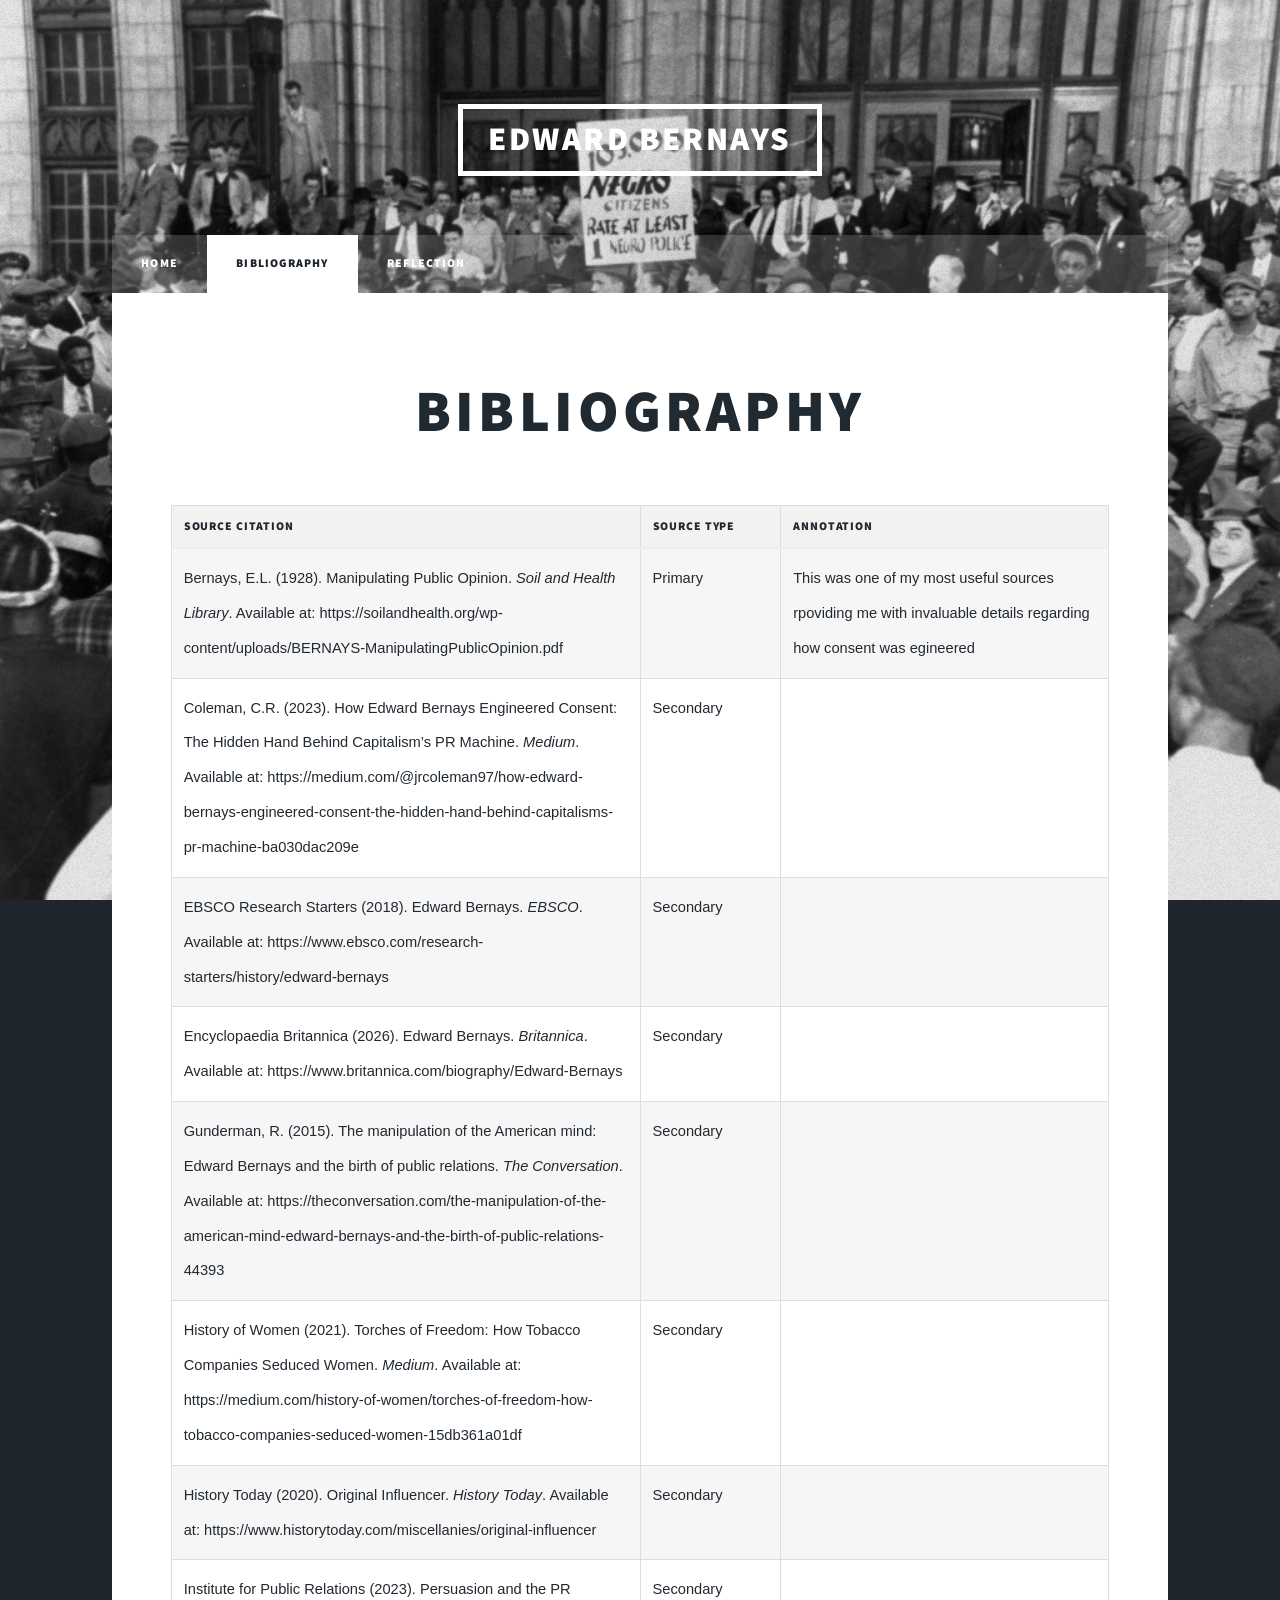
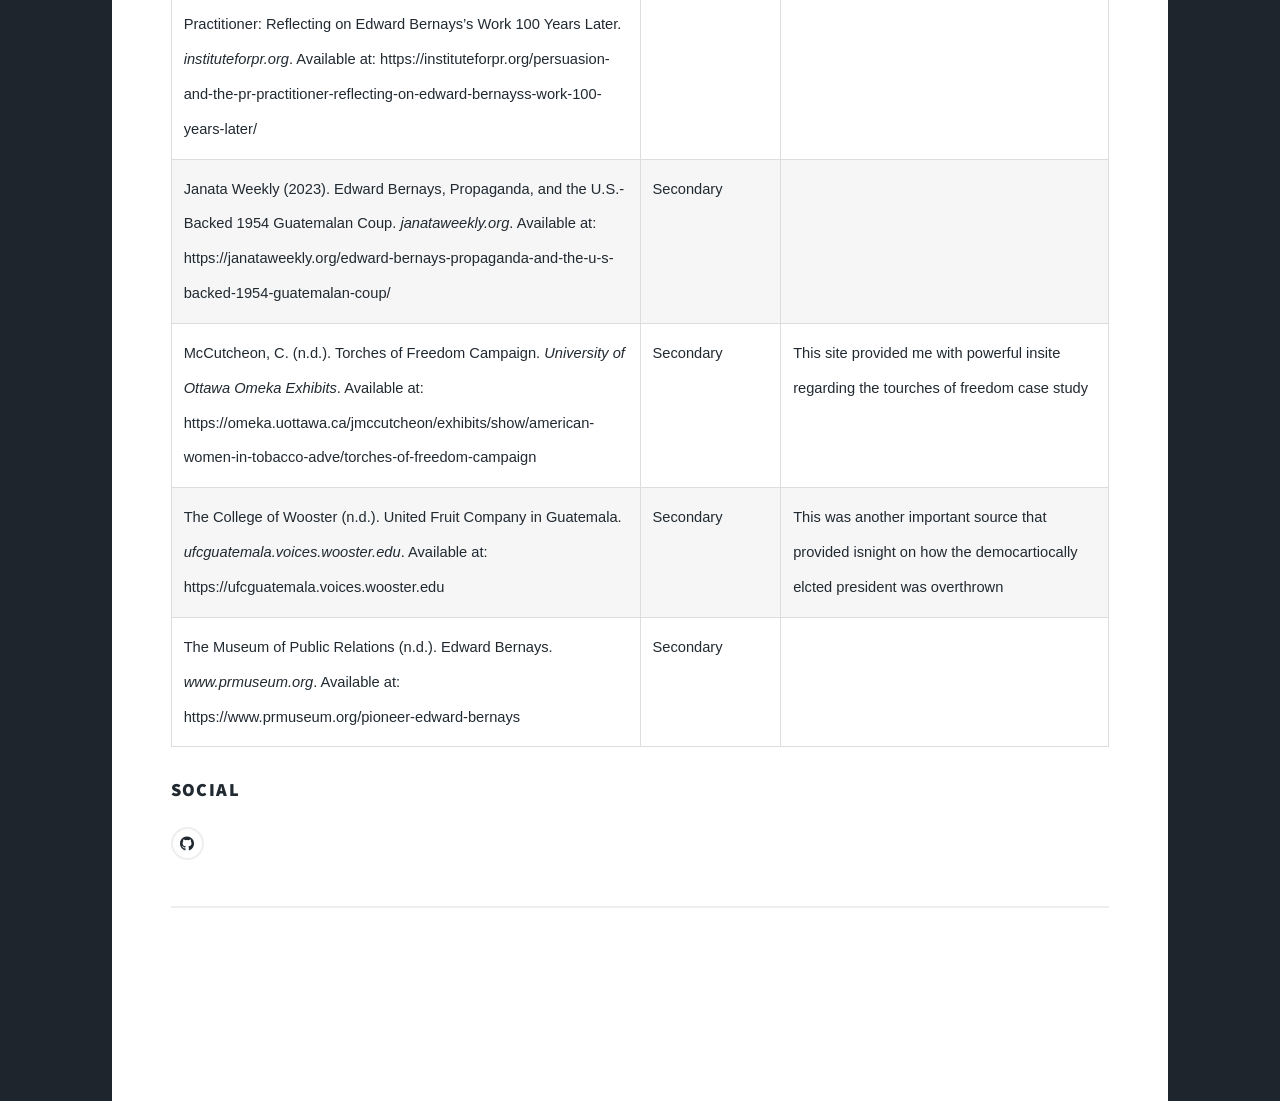
==== Bibliography.html @ f2a34725 "Updated to not show elements refence" ====
<!DOCTYPE HTML>
<!--
	Massively by HTML5 UP
	html5up.net | @ajlkn
	Free for personal and commercial use under the CCA 3.0 license (html5up.net/license)
-->
<html>
	<head>
		<title>NHC</title>
		<meta charset="utf-8" />
		<meta name="viewport" content="width=device-width, initial-scale=1, user-scalable=no" />
		<link rel="stylesheet" href="assets/css/main.css" />
		<noscript><link rel="stylesheet" href="assets/css/noscript.css" /></noscript>
	</head>
	<body class="is-preload">

		<!-- Wrapper -->
			<div id="wrapper">

				<!-- Header -->
					<header id="header">
						<a href="index.html" class="logo">Edward Bernays</a>
					</header>

				<!-- Nav -->
					<nav id="nav">
						<ul class="links">
							<li><a href="index.html">Home</a></li>
							<li class="active"><a href="Bibliography.html">Bibliography</a></li>
							<li><a href="generic.html">reflection</a></li>
						</ul>
						<ul class="icons">
						</ul>
					</nav>

				<!-- Main -->
					<div id="main">

						<!-- Post -->
							<section class="post">
								<header class="major">
									<h1>Bibliography</h1>
								</header>
								<!-- Table -->
									<div class="table-wrapper">
										<table style="width: 100%; border-collapse: collapse; font-family: sans-serif; text-align: left;">
  <thead>
    <tr style="background-color: #f2f2f2;">
      <th style="border: 1px solid #dddddd; padding: 12px; width: 50%;">Source Citation</th>
      <th style="border: 1px solid #dddddd; padding: 12px; width: 15%;">Source Type</th>
      <th style="border: 1px solid #dddddd; padding: 12px; width: 35%;">Annotation</th>
    </tr>
  </thead>
  <tbody>
    <!-- Primary Sources -->
    <tr>
      <td style="border: 1px solid #dddddd; padding: 12px;">Bernays, E.L. (1928). Manipulating Public Opinion. <em>Soil and Health Library</em>. Available at: https://soilandhealth.org/wp-content/uploads/BERNAYS-ManipulatingPublicOpinion.pdf</td>
      <td style="border: 1px solid #dddddd; padding: 12px;">Primary</td>
      <td style="border: 1px solid #dddddd; padding: 12px;">This was one of my most useful sources rpoviding me with invaluable details regarding how consent was egineered</td>
    </tr>
    <!-- Secondary Sources -->
    <tr>
      <td style="border: 1px solid #dddddd; padding: 12px;">Coleman, C.R. (2023). How Edward Bernays Engineered Consent: The Hidden Hand Behind Capitalism’s PR Machine. <em>Medium</em>. Available at: https://medium.com/@jrcoleman97/how-edward-bernays-engineered-consent-the-hidden-hand-behind-capitalisms-pr-machine-ba030dac209e</td>
      <td style="border: 1px solid #dddddd; padding: 12px;">Secondary</td>
      <td style="border: 1px solid #dddddd; padding: 12px;"></td>
    </tr>
    <tr>
      <td style="border: 1px solid #dddddd; padding: 12px;">EBSCO Research Starters (2018). Edward Bernays. <em>EBSCO</em>. Available at: https://www.ebsco.com/research-starters/history/edward-bernays</td>
      <td style="border: 1px solid #dddddd; padding: 12px;">Secondary</td>
      <td style="border: 1px solid #dddddd; padding: 12px;"></td>
    </tr>
    <tr>
      <td style="border: 1px solid #dddddd; padding: 12px;">Encyclopaedia Britannica (2026). Edward Bernays. <em>Britannica</em>. Available at: https://www.britannica.com/biography/Edward-Bernays</td>
      <td style="border: 1px solid #dddddd; padding: 12px;">Secondary</td>
      <td style="border: 1px solid #dddddd; padding: 12px;"></td>
    </tr>
    <tr>
      <td style="border: 1px solid #dddddd; padding: 12px;">Gunderman, R. (2015). The manipulation of the American mind: Edward Bernays and the birth of public relations. <em>The Conversation</em>. Available at: https://theconversation.com/the-manipulation-of-the-american-mind-edward-bernays-and-the-birth-of-public-relations-44393</td>
      <td style="border: 1px solid #dddddd; padding: 12px;">Secondary</td>
      <td style="border: 1px solid #dddddd; padding: 12px;"></td>
    </tr>
    <tr>
      <td style="border: 1px solid #dddddd; padding: 12px;">History of Women (2021). Torches of Freedom: How Tobacco Companies Seduced Women. <em>Medium</em>. Available at: https://medium.com/history-of-women/torches-of-freedom-how-tobacco-companies-seduced-women-15db361a01df</td>
      <td style="border: 1px solid #dddddd; padding: 12px;">Secondary</td>
      <td style="border: 1px solid #dddddd; padding: 12px;"></td>
    </tr>
    <tr>
      <td style="border: 1px solid #dddddd; padding: 12px;">History Today (2020). Original Influencer. <em>History Today</em>. Available at: https://www.historytoday.com/miscellanies/original-influencer</td>
      <td style="border: 1px solid #dddddd; padding: 12px;">Secondary</td>
      <td style="border: 1px solid #dddddd; padding: 12px;"></td>
    </tr>
    <tr>
      <td style="border: 1px solid #dddddd; padding: 12px;">Institute for Public Relations (2023). Persuasion and the PR Practitioner: Reflecting on Edward Bernays’s Work 100 Years Later. <em>instituteforpr.org</em>. Available at: https://instituteforpr.org/persuasion-and-the-pr-practitioner-reflecting-on-edward-bernayss-work-100-years-later/</td>
      <td style="border: 1px solid #dddddd; padding: 12px;">Secondary</td>
      <td style="border: 1px solid #dddddd; padding: 12px;"></td>
    </tr>
    <tr>
      <td style="border: 1px solid #dddddd; padding: 12px;">Janata Weekly (2023). Edward Bernays, Propaganda, and the U.S.-Backed 1954 Guatemalan Coup. <em>janataweekly.org</em>. Available at: https://janataweekly.org/edward-bernays-propaganda-and-the-u-s-backed-1954-guatemalan-coup/</td>
      <td style="border: 1px solid #dddddd; padding: 12px;">Secondary</td>
      <td style="border: 1px solid #dddddd; padding: 12px;"></td>
    </tr>
    <tr>
      <td style="border: 1px solid #dddddd; padding: 12px;">McCutcheon, C. (n.d.). Torches of Freedom Campaign. <em>University of Ottawa Omeka Exhibits</em>. Available at: https://omeka.uottawa.ca/jmccutcheon/exhibits/show/american-women-in-tobacco-adve/torches-of-freedom-campaign</td>
      <td style="border: 1px solid #dddddd; padding: 12px;">Secondary</td>
      <td style="border: 1px solid #dddddd; padding: 12px;">This site provided me with powerful insite regarding the tourches of freedom case study</td>
    </tr>
    <tr>
      <td style="border: 1px solid #dddddd; padding: 12px;">The College of Wooster (n.d.). United Fruit Company in Guatemala. <em>ufcguatemala.voices.wooster.edu</em>. Available at: https://ufcguatemala.voices.wooster.edu</td>
      <td style="border: 1px solid #dddddd; padding: 12px;">Secondary</td>
      <td style="border: 1px solid #dddddd; padding: 12px;">This was another important source that provided isnight on how the democartiocally elcted president was overthrown</td>
    </tr>
    <tr>
      <td style="border: 1px solid #dddddd; padding: 12px;">The Museum of Public Relations (n.d.). Edward Bernays. <em>www.prmuseum.org</em>. Available at: https://www.prmuseum.org/pioneer-edward-bernays</td>
      <td style="border: 1px solid #dddddd; padding: 12px;">Secondary</td>
      <td style="border: 1px solid #dddddd; padding: 12px;"></td>
    </tr>
  </tbody>
</table>
									</div>

								<h3>Social</h3>
								<ul class="icons alt">
									<li><a href="#" class="icon brands alt fa-github"><span class="label">GitHub</span></a></li>
									<hr />
				<!-- Copyright -->
					<div id="copyright">
						<ul><li>&copy; Untitled</li><li>Design: <a href="https://html5up.net">HTML5 UP</a></li></ul>
					</div>

			</div>

		<!-- Scripts -->
			<script src="assets/js/jquery.min.js"></script>
			<script src="assets/js/jquery.scrollex.min.js"></script>
			<script src="assets/js/jquery.scrolly.min.js"></script>
			<script src="assets/js/browser.min.js"></script>
			<script src="assets/js/breakpoints.min.js"></script>
			<script src="assets/js/util.js"></script>
			<script src="assets/js/main.js"></script>

	</body>
</html>
---- assets/css/main.css ----
@import url(fontawesome-all.min.css);
@import url("https://fonts.googleapis.com/css?family=Merriweather:300,700,300italic,700italic|Source+Sans+Pro:900");

/*
	Massively by HTML5 UP
	html5up.net | @ajlkn
	Free for personal and commercial use under the CCA 3.0 license (html5up.net/license)
*/

html, body, div, span, applet, object,
iframe, h1, h2, h3, h4, h5, h6, p, blockquote,
pre, a, abbr, acronym, address, big, cite,
code, del, dfn, em, img, ins, kbd, q, s, samp,
small, strike, strong, sub, sup, tt, var, b,
u, i, center, dl, dt, dd, ol, ul, li, fieldset,
form, label, legend, table, caption, tbody,
tfoot, thead, tr, th, td, article, aside,
canvas, details, embed, figure, figcaption,
footer, header, hgroup, menu, nav, output, ruby,
section, summary, time, mark, audio, video {
	margin: 0;
	padding: 0;
	border: 0;
	font-size: 100%;
	font: inherit;
	vertical-align: baseline;}

article, aside, details, figcaption, figure,
footer, header, hgroup, menu, nav, section {
	display: block;}

body {
	line-height: 1;
}

ol, ul {
	list-style: none;
}

blockquote, q {
	quotes: none;
}

	blockquote:before, blockquote:after, q:before, q:after {
		content: '';
		content: none;
	}

table {
	border-collapse: collapse;
	border-spacing: 0;
}

body {
	-webkit-text-size-adjust: none;
}

mark {
	background-color: transparent;
	color: inherit;
}

input::-moz-focus-inner {
	border: 0;
	padding: 0;
}

input, select, textarea {
	-moz-appearance: none;
	-webkit-appearance: none;
	-ms-appearance: none;
	appearance: none;
}

/* Basic */

	@-ms-viewport {
		width: device-width;
	}

	body {
		-ms-overflow-style: scrollbar;
	}

	@media screen and (max-width: 480px) {

		html, body {
			min-width: 320px;
		}

	}

	html {
		box-sizing: border-box;
	}

	*, *:before, *:after {
		box-sizing: inherit;
	}

	body {
		background-color: #1e252d;
	}

		body.is-preload *, body.is-preload *:before, body.is-preload *:after {
			-moz-animation: none !important;
			-webkit-animation: none !important;
			-ms-animation: none !important;
			animation: none !important;
			-moz-transition: none !important;
			-webkit-transition: none !important;
			-ms-transition: none !important;
			transition: none !important;
		}

/* Type */

	html {
		font-size: 16pt;
	}

		@media screen and (max-width: 1680px) {

			html {
				font-size: 12pt;
			}

		}

		@media screen and (max-width: 1280px) {

			html {
				font-size: 11pt;
			}

		}

		@media screen and (max-width: 360px) {

			html {
				font-size: 10pt;
			}

		}

	body {
		color: #212931;
	}

	body, input, select, textarea {
		font-family: "Merriweather", Georgia, serif;
		font-weight: 300;
		font-size: 1rem;
		line-height: 2.375;
	}

	a {
		-moz-transition: color 0.2s ease-in-out, background-color 0.2s ease-in-out, border-color 0.2s ease-in-out, box-shadow 0.2s ease-in-out;
		-webkit-transition: color 0.2s ease-in-out, background-color 0.2s ease-in-out, border-color 0.2s ease-in-out, box-shadow 0.2s ease-in-out;
		-ms-transition: color 0.2s ease-in-out, background-color 0.2s ease-in-out, border-color 0.2s ease-in-out, box-shadow 0.2s ease-in-out;
		transition: color 0.2s ease-in-out, background-color 0.2s ease-in-out, border-color 0.2s ease-in-out, box-shadow 0.2s ease-in-out;
		border-bottom: dotted 1px;
		text-decoration: none;
	}

		a:hover {
			border-bottom-color: transparent;
		}

	strong, b {
		font-weight: 600;
	}

	em, i {
		font-style: italic;
	}

	p {
		text-align: justify;
		margin: 0 0 2rem 0;
	}

	h1, h2, h3, h4, h5, h6 {
		font-family: "Source Sans Pro", Helvetica, sans-serif;
		font-weight: 900;
		line-height: 1.5;
		letter-spacing: 0.075em;
		text-transform: uppercase;
		margin: 0 0 1rem 0;
	}

		h1 a, h2 a, h3 a, h4 a, h5 a, h6 a {
			border-bottom: 0;
			color: inherit;
			text-decoration: none;
		}

	h1 {
		font-size: 4rem;
		line-height: 1.1;
		margin: 0 0 2rem 0;
	}

	h2 {
		font-size: 1.75rem;
		line-height: 1.3;
		margin: 0 0 1.5rem 0;
	}

	h3 {
		font-size: 1.25rem;
		margin: 0 0 1.5rem 0;
	}

	h4 {
		font-size: 1rem;
	}

	h5 {
		font-size: 0.9rem;
	}

	h6 {
		font-size: 0.8rem;
	}

	sub {
		font-size: 0.8rem;
		position: relative;
		top: 0.5rem;
	}

	sup {
		font-size: 0.8rem;
		position: relative;
		top: -0.5rem;
	}

	blockquote {
		border-left: solid 4px;
		font-style: italic;
		margin: 0 0 2rem 0;
		padding: 0.5rem 0 0.5rem 2rem;
	}

	code {
		border: solid 2px;
		font-family: "Courier New", monospace;
		font-size: 0.9rem;
		margin: 0 0.25rem;
		padding: 0.25rem 0.65rem;
	}

	pre {
		-webkit-overflow-scrolling: touch;
		font-family: "Courier New", monospace;
		font-size: 0.9rem;
		margin: 0 0 2rem 0;
	}

		pre code {
			display: block;
			line-height: 1.75;
			padding: 1rem 1.5rem;
			overflow-x: auto;
		}

	hr {
		border: 0;
		border-bottom: solid 2px;
		margin: 3rem 0;
	}

		hr.major {
			margin: 5rem 0;
		}

	.align-left {
		text-align: left;
	}

	.align-center {
		text-align: center;
	}

	.align-right {
		text-align: right;
	}

	input, select, textarea {
		color: #212931;
	}

	a {
		color: #212931;
		border-bottom-color: rgba(33, 41, 49, 0.5);
	}

		a:hover {
			border-bottom-color: transparent;
			color: #18bfef !important;
		}

	strong, b {
		color: #212931;
	}

	h1, h2, h3, h4, h5, h6 {
		color: #212931;
	}

	blockquote {
		border-left-color: #eeeeee;
	}

	code {
		background: rgba(220, 220, 220, 0.25);
		border-color: #eeeeee;
	}

	hr {
		border-bottom-color: #eeeeee;
	}

/* Row */

	.row {
		display: flex;
		flex-wrap: wrap;
		box-sizing: border-box;
		align-items: stretch;
	}

		.row > * {
			box-sizing: border-box;
		}

		.row.gtr-uniform > * > :last-child {
			margin-bottom: 0;
		}

		.row.aln-left {
			justify-content: flex-start;
		}

		.row.aln-center {
			justify-content: center;
		}

		.row.aln-right {
			justify-content: flex-end;
		}

		.row.aln-top {
			align-items: flex-start;
		}

		.row.aln-middle {
			align-items: center;
		}

		.row.aln-bottom {
			align-items: flex-end;
		}

		.row > .imp {
			order: -1;
		}

		.row > .col-1 {
			width: 8.33333%;
		}

		.row > .off-1 {
			margin-left: 8.33333%;
		}

		.row > .col-2 {
			width: 16.66667%;
		}

		.row > .off-2 {
			margin-left: 16.66667%;
		}

		.row > .col-3 {
			width: 25%;
		}

		.row > .off-3 {
			margin-left: 25%;
		}

		.row > .col-4 {
			width: 33.33333%;
		}

		.row > .off-4 {
			margin-left: 33.33333%;
		}

		.row > .col-5 {
			width: 41.66667%;
		}

		.row > .off-5 {
			margin-left: 41.66667%;
		}

		.row > .col-6 {
			width: 50%;
		}

		.row > .off-6 {
			margin-left: 50%;
		}

		.row > .col-7 {
			width: 58.33333%;
		}

		.row > .off-7 {
			margin-left: 58.33333%;
		}

		.row > .col-8 {
			width: 66.66667%;
		}

		.row > .off-8 {
			margin-left: 66.66667%;
		}

		.row > .col-9 {
			width: 75%;
		}

		.row > .off-9 {
			margin-left: 75%;
		}

		.row > .col-10 {
			width: 83.33333%;
		}

		.row > .off-10 {
			margin-left: 83.33333%;
		}

		.row > .col-11 {
			width: 91.66667%;
		}

		.row > .off-11 {
			margin-left: 91.66667%;
		}

		.row > .col-12 {
			width: 100%;
		}

		.row > .off-12 {
			margin-left: 100%;
		}

		.row.gtr-0 {
			margin-top: 0;
			margin-left: 0rem;
		}

			.row.gtr-0 > * {
				padding: 0 0 0 0rem;
			}

			.row.gtr-0.gtr-uniform {
				margin-top: 0rem;
			}

				.row.gtr-0.gtr-uniform > * {
					padding-top: 0rem;
				}

		.row.gtr-25 {
			margin-top: 0;
			margin-left: -0.375rem;
		}

			.row.gtr-25 > * {
				padding: 0 0 0 0.375rem;
			}

			.row.gtr-25.gtr-uniform {
				margin-top: -0.375rem;
			}

				.row.gtr-25.gtr-uniform > * {
					padding-top: 0.375rem;
				}

		.row.gtr-50 {
			margin-top: 0;
			margin-left: -0.75rem;
		}

			.row.gtr-50 > * {
				padding: 0 0 0 0.75rem;
			}

			.row.gtr-50.gtr-uniform {
				margin-top: -0.75rem;
			}

				.row.gtr-50.gtr-uniform > * {
					padding-top: 0.75rem;
				}

		.row {
			margin-top: 0;
			margin-left: -1.5rem;
		}

			.row > * {
				padding: 0 0 0 1.5rem;
			}

			.row.gtr-uniform {
				margin-top: -1.5rem;
			}

				.row.gtr-uniform > * {
					padding-top: 1.5rem;
				}

		.row.gtr-150 {
			margin-top: 0;
			margin-left: -2.25rem;
		}

			.row.gtr-150 > * {
				padding: 0 0 0 2.25rem;
			}

			.row.gtr-150.gtr-uniform {
				margin-top: -2.25rem;
			}

				.row.gtr-150.gtr-uniform > * {
					padding-top: 2.25rem;
				}

		.row.gtr-200 {
			margin-top: 0;
			margin-left: -3rem;
		}

			.row.gtr-200 > * {
				padding: 0 0 0 3rem;
			}

			.row.gtr-200.gtr-uniform {
				margin-top: -3rem;
			}

				.row.gtr-200.gtr-uniform > * {
					padding-top: 3rem;
				}

		@media screen and (max-width: 1680px) {

			.row {
				display: flex;
				flex-wrap: wrap;
				box-sizing: border-box;
				align-items: stretch;
			}

				.row > * {
					box-sizing: border-box;
				}

				.row.gtr-uniform > * > :last-child {
					margin-bottom: 0;
				}

				.row.aln-left {
					justify-content: flex-start;
				}

				.row.aln-center {
					justify-content: center;
				}

				.row.aln-right {
					justify-content: flex-end;
				}

				.row.aln-top {
					align-items: flex-start;
				}

				.row.aln-middle {
					align-items: center;
				}

				.row.aln-bottom {
					align-items: flex-end;
				}

				.row > .imp-xlarge {
					order: -1;
				}

				.row > .col-1-xlarge {
					width: 8.33333%;
				}

				.row > .off-1-xlarge {
					margin-left: 8.33333%;
				}

				.row > .col-2-xlarge {
					width: 16.66667%;
				}

				.row > .off-2-xlarge {
					margin-left: 16.66667%;
				}

				.row > .col-3-xlarge {
					width: 25%;
				}

				.row > .off-3-xlarge {
					margin-left: 25%;
				}

				.row > .col-4-xlarge {
					width: 33.33333%;
				}

				.row > .off-4-xlarge {
					margin-left: 33.33333%;
				}

				.row > .col-5-xlarge {
					width: 41.66667%;
				}

				.row > .off-5-xlarge {
					margin-left: 41.66667%;
				}

				.row > .col-6-xlarge {
					width: 50%;
				}

				.row > .off-6-xlarge {
					margin-left: 50%;
				}

				.row > .col-7-xlarge {
					width: 58.33333%;
				}

				.row > .off-7-xlarge {
					margin-left: 58.33333%;
				}

				.row > .col-8-xlarge {
					width: 66.66667%;
				}

				.row > .off-8-xlarge {
					margin-left: 66.66667%;
				}

				.row > .col-9-xlarge {
					width: 75%;
				}

				.row > .off-9-xlarge {
					margin-left: 75%;
				}

				.row > .col-10-xlarge {
					width: 83.33333%;
				}

				.row > .off-10-xlarge {
					margin-left: 83.33333%;
				}

				.row > .col-11-xlarge {
					width: 91.66667%;
				}

				.row > .off-11-xlarge {
					margin-left: 91.66667%;
				}

				.row > .col-12-xlarge {
					width: 100%;
				}

				.row > .off-12-xlarge {
					margin-left: 100%;
				}

				.row.gtr-0 {
					margin-top: 0;
					margin-left: 0rem;
				}

					.row.gtr-0 > * {
						padding: 0 0 0 0rem;
					}

					.row.gtr-0.gtr-uniform {
						margin-top: 0rem;
					}

						.row.gtr-0.gtr-uniform > * {
							padding-top: 0rem;
						}

				.row.gtr-25 {
					margin-top: 0;
					margin-left: -0.375rem;
				}

					.row.gtr-25 > * {
						padding: 0 0 0 0.375rem;
					}

					.row.gtr-25.gtr-uniform {
						margin-top: -0.375rem;
					}

						.row.gtr-25.gtr-uniform > * {
							padding-top: 0.375rem;
						}

				.row.gtr-50 {
					margin-top: 0;
					margin-left: -0.75rem;
				}

					.row.gtr-50 > * {
						padding: 0 0 0 0.75rem;
					}

					.row.gtr-50.gtr-uniform {
						margin-top: -0.75rem;
					}

						.row.gtr-50.gtr-uniform > * {
							padding-top: 0.75rem;
						}

				.row {
					margin-top: 0;
					margin-left: -1.5rem;
				}

					.row > * {
						padding: 0 0 0 1.5rem;
					}

					.row.gtr-uniform {
						margin-top: -1.5rem;
					}

						.row.gtr-uniform > * {
							padding-top: 1.5rem;
						}

				.row.gtr-150 {
					margin-top: 0;
					margin-left: -2.25rem;
				}

					.row.gtr-150 > * {
						padding: 0 0 0 2.25rem;
					}

					.row.gtr-150.gtr-uniform {
						margin-top: -2.25rem;
					}

						.row.gtr-150.gtr-uniform > * {
							padding-top: 2.25rem;
						}

				.row.gtr-200 {
					margin-top: 0;
					margin-left: -3rem;
				}

					.row.gtr-200 > * {
						padding: 0 0 0 3rem;
					}

					.row.gtr-200.gtr-uniform {
						margin-top: -3rem;
					}

						.row.gtr-200.gtr-uniform > * {
							padding-top: 3rem;
						}

		}

		@media screen and (max-width: 1280px) {

			.row {
				display: flex;
				flex-wrap: wrap;
				box-sizing: border-box;
				align-items: stretch;
			}

				.row > * {
					box-sizing: border-box;
				}

				.row.gtr-uniform > * > :last-child {
					margin-bottom: 0;
				}

				.row.aln-left {
					justify-content: flex-start;
				}

				.row.aln-center {
					justify-content: center;
				}

				.row.aln-right {
					justify-content: flex-end;
				}

				.row.aln-top {
					align-items: flex-start;
				}

				.row.aln-middle {
					align-items: center;
				}

				.row.aln-bottom {
					align-items: flex-end;
				}

				.row > .imp-large {
					order: -1;
				}

				.row > .col-1-large {
					width: 8.33333%;
				}

				.row > .off-1-large {
					margin-left: 8.33333%;
				}

				.row > .col-2-large {
					width: 16.66667%;
				}

				.row > .off-2-large {
					margin-left: 16.66667%;
				}

				.row > .col-3-large {
					width: 25%;
				}

				.row > .off-3-large {
					margin-left: 25%;
				}

				.row > .col-4-large {
					width: 33.33333%;
				}

				.row > .off-4-large {
					margin-left: 33.33333%;
				}

				.row > .col-5-large {
					width: 41.66667%;
				}

				.row > .off-5-large {
					margin-left: 41.66667%;
				}

				.row > .col-6-large {
					width: 50%;
				}

				.row > .off-6-large {
					margin-left: 50%;
				}

				.row > .col-7-large {
					width: 58.33333%;
				}

				.row > .off-7-large {
					margin-left: 58.33333%;
				}

				.row > .col-8-large {
					width: 66.66667%;
				}

				.row > .off-8-large {
					margin-left: 66.66667%;
				}

				.row > .col-9-large {
					width: 75%;
				}

				.row > .off-9-large {
					margin-left: 75%;
				}

				.row > .col-10-large {
					width: 83.33333%;
				}

				.row > .off-10-large {
					margin-left: 83.33333%;
				}

				.row > .col-11-large {
					width: 91.66667%;
				}

				.row > .off-11-large {
					margin-left: 91.66667%;
				}

				.row > .col-12-large {
					width: 100%;
				}

				.row > .off-12-large {
					margin-left: 100%;
				}

				.row.gtr-0 {
					margin-top: 0;
					margin-left: 0rem;
				}

					.row.gtr-0 > * {
						padding: 0 0 0 0rem;
					}

					.row.gtr-0.gtr-uniform {
						margin-top: 0rem;
					}

						.row.gtr-0.gtr-uniform > * {
							padding-top: 0rem;
						}

				.row.gtr-25 {
					margin-top: 0;
					margin-left: -0.375rem;
				}

					.row.gtr-25 > * {
						padding: 0 0 0 0.375rem;
					}

					.row.gtr-25.gtr-uniform {
						margin-top: -0.375rem;
					}

						.row.gtr-25.gtr-uniform > * {
							padding-top: 0.375rem;
						}

				.row.gtr-50 {
					margin-top: 0;
					margin-left: -0.75rem;
				}

					.row.gtr-50 > * {
						padding: 0 0 0 0.75rem;
					}

					.row.gtr-50.gtr-uniform {
						margin-top: -0.75rem;
					}

						.row.gtr-50.gtr-uniform > * {
							padding-top: 0.75rem;
						}

				.row {
					margin-top: 0;
					margin-left: -1.5rem;
				}

					.row > * {
						padding: 0 0 0 1.5rem;
					}

					.row.gtr-uniform {
						margin-top: -1.5rem;
					}

						.row.gtr-uniform > * {
							padding-top: 1.5rem;
						}

				.row.gtr-150 {
					margin-top: 0;
					margin-left: -2.25rem;
				}

					.row.gtr-150 > * {
						padding: 0 0 0 2.25rem;
					}

					.row.gtr-150.gtr-uniform {
						margin-top: -2.25rem;
					}

						.row.gtr-150.gtr-uniform > * {
							padding-top: 2.25rem;
						}

				.row.gtr-200 {
					margin-top: 0;
					margin-left: -3rem;
				}

					.row.gtr-200 > * {
						padding: 0 0 0 3rem;
					}

					.row.gtr-200.gtr-uniform {
						margin-top: -3rem;
					}

						.row.gtr-200.gtr-uniform > * {
							padding-top: 3rem;
						}

		}

		@media screen and (max-width: 980px) {

			.row {
				display: flex;
				flex-wrap: wrap;
				box-sizing: border-box;
				align-items: stretch;
			}

				.row > * {
					box-sizing: border-box;
				}

				.row.gtr-uniform > * > :last-child {
					margin-bottom: 0;
				}

				.row.aln-left {
					justify-content: flex-start;
				}

				.row.aln-center {
					justify-content: center;
				}

				.row.aln-right {
					justify-content: flex-end;
				}

				.row.aln-top {
					align-items: flex-start;
				}

				.row.aln-middle {
					align-items: center;
				}

				.row.aln-bottom {
					align-items: flex-end;
				}

				.row > .imp-medium {
					order: -1;
				}

				.row > .col-1-medium {
					width: 8.33333%;
				}

				.row > .off-1-medium {
					margin-left: 8.33333%;
				}

				.row > .col-2-medium {
					width: 16.66667%;
				}

				.row > .off-2-medium {
					margin-left: 16.66667%;
				}

				.row > .col-3-medium {
					width: 25%;
				}

				.row > .off-3-medium {
					margin-left: 25%;
				}

				.row > .col-4-medium {
					width: 33.33333%;
				}

				.row > .off-4-medium {
					margin-left: 33.33333%;
				}

				.row > .col-5-medium {
					width: 41.66667%;
				}

				.row > .off-5-medium {
					margin-left: 41.66667%;
				}

				.row > .col-6-medium {
					width: 50%;
				}

				.row > .off-6-medium {
					margin-left: 50%;
				}

				.row > .col-7-medium {
					width: 58.33333%;
				}

				.row > .off-7-medium {
					margin-left: 58.33333%;
				}

				.row > .col-8-medium {
					width: 66.66667%;
				}

				.row > .off-8-medium {
					margin-left: 66.66667%;
				}

				.row > .col-9-medium {
					width: 75%;
				}

				.row > .off-9-medium {
					margin-left: 75%;
				}

				.row > .col-10-medium {
					width: 83.33333%;
				}

				.row > .off-10-medium {
					margin-left: 83.33333%;
				}

				.row > .col-11-medium {
					width: 91.66667%;
				}

				.row > .off-11-medium {
					margin-left: 91.66667%;
				}

				.row > .col-12-medium {
					width: 100%;
				}

				.row > .off-12-medium {
					margin-left: 100%;
				}

				.row.gtr-0 {
					margin-top: 0;
					margin-left: 0rem;
				}

					.row.gtr-0 > * {
						padding: 0 0 0 0rem;
					}

					.row.gtr-0.gtr-uniform {
						margin-top: 0rem;
					}

						.row.gtr-0.gtr-uniform > * {
							padding-top: 0rem;
						}

				.row.gtr-25 {
					margin-top: 0;
					margin-left: -0.375rem;
				}

					.row.gtr-25 > * {
						padding: 0 0 0 0.375rem;
					}

					.row.gtr-25.gtr-uniform {
						margin-top: -0.375rem;
					}

						.row.gtr-25.gtr-uniform > * {
							padding-top: 0.375rem;
						}

				.row.gtr-50 {
					margin-top: 0;
					margin-left: -0.75rem;
				}

					.row.gtr-50 > * {
						padding: 0 0 0 0.75rem;
					}

					.row.gtr-50.gtr-uniform {
						margin-top: -0.75rem;
					}

						.row.gtr-50.gtr-uniform > * {
							padding-top: 0.75rem;
						}

				.row {
					margin-top: 0;
					margin-left: -1.5rem;
				}

					.row > * {
						padding: 0 0 0 1.5rem;
					}

					.row.gtr-uniform {
						margin-top: -1.5rem;
					}

						.row.gtr-uniform > * {
							padding-top: 1.5rem;
						}

				.row.gtr-150 {
					margin-top: 0;
					margin-left: -2.25rem;
				}

					.row.gtr-150 > * {
						padding: 0 0 0 2.25rem;
					}

					.row.gtr-150.gtr-uniform {
						margin-top: -2.25rem;
					}

						.row.gtr-150.gtr-uniform > * {
							padding-top: 2.25rem;
						}

				.row.gtr-200 {
					margin-top: 0;
					margin-left: -3rem;
				}

					.row.gtr-200 > * {
						padding: 0 0 0 3rem;
					}

					.row.gtr-200.gtr-uniform {
						margin-top: -3rem;
					}

						.row.gtr-200.gtr-uniform > * {
							padding-top: 3rem;
						}

		}

		@media screen and (max-width: 736px) {

			.row {
				display: flex;
				flex-wrap: wrap;
				box-sizing: border-box;
				align-items: stretch;
			}

				.row > * {
					box-sizing: border-box;
				}

				.row.gtr-uniform > * > :last-child {
					margin-bottom: 0;
				}

				.row.aln-left {
					justify-content: flex-start;
				}

				.row.aln-center {
					justify-content: center;
				}

				.row.aln-right {
					justify-content: flex-end;
				}

				.row.aln-top {
					align-items: flex-start;
				}

				.row.aln-middle {
					align-items: center;
				}

				.row.aln-bottom {
					align-items: flex-end;
				}

				.row > .imp-small {
					order: -1;
				}

				.row > .col-1-small {
					width: 8.33333%;
				}

				.row > .off-1-small {
					margin-left: 8.33333%;
				}

				.row > .col-2-small {
					width: 16.66667%;
				}

				.row > .off-2-small {
					margin-left: 16.66667%;
				}

				.row > .col-3-small {
					width: 25%;
				}

				.row > .off-3-small {
					margin-left: 25%;
				}

				.row > .col-4-small {
					width: 33.33333%;
				}

				.row > .off-4-small {
					margin-left: 33.33333%;
				}

				.row > .col-5-small {
					width: 41.66667%;
				}

				.row > .off-5-small {
					margin-left: 41.66667%;
				}

				.row > .col-6-small {
					width: 50%;
				}

				.row > .off-6-small {
					margin-left: 50%;
				}

				.row > .col-7-small {
					width: 58.33333%;
				}

				.row > .off-7-small {
					margin-left: 58.33333%;
				}

				.row > .col-8-small {
					width: 66.66667%;
				}

				.row > .off-8-small {
					margin-left: 66.66667%;
				}

				.row > .col-9-small {
					width: 75%;
				}

				.row > .off-9-small {
					margin-left: 75%;
				}

				.row > .col-10-small {
					width: 83.33333%;
				}

				.row > .off-10-small {
					margin-left: 83.33333%;
				}

				.row > .col-11-small {
					width: 91.66667%;
				}

				.row > .off-11-small {
					margin-left: 91.66667%;
				}

				.row > .col-12-small {
					width: 100%;
				}

				.row > .off-12-small {
					margin-left: 100%;
				}

				.row.gtr-0 {
					margin-top: 0;
					margin-left: 0rem;
				}

					.row.gtr-0 > * {
						padding: 0 0 0 0rem;
					}

					.row.gtr-0.gtr-uniform {
						margin-top: 0rem;
					}

						.row.gtr-0.gtr-uniform > * {
							padding-top: 0rem;
						}

				.row.gtr-25 {
					margin-top: 0;
					margin-left: -0.375rem;
				}

					.row.gtr-25 > * {
						padding: 0 0 0 0.375rem;
					}

					.row.gtr-25.gtr-uniform {
						margin-top: -0.375rem;
					}

						.row.gtr-25.gtr-uniform > * {
							padding-top: 0.375rem;
						}

				.row.gtr-50 {
					margin-top: 0;
					margin-left: -0.75rem;
				}

					.row.gtr-50 > * {
						padding: 0 0 0 0.75rem;
					}

					.row.gtr-50.gtr-uniform {
						margin-top: -0.75rem;
					}

						.row.gtr-50.gtr-uniform > * {
							padding-top: 0.75rem;
						}

				.row {
					margin-top: 0;
					margin-left: -1.5rem;
				}

					.row > * {
						padding: 0 0 0 1.5rem;
					}

					.row.gtr-uniform {
						margin-top: -1.5rem;
					}

						.row.gtr-uniform > * {
							padding-top: 1.5rem;
						}

				.row.gtr-150 {
					margin-top: 0;
					margin-left: -2.25rem;
				}

					.row.gtr-150 > * {
						padding: 0 0 0 2.25rem;
					}

					.row.gtr-150.gtr-uniform {
						margin-top: -2.25rem;
					}

						.row.gtr-150.gtr-uniform > * {
							padding-top: 2.25rem;
						}

				.row.gtr-200 {
					margin-top: 0;
					margin-left: -3rem;
				}

					.row.gtr-200 > * {
						padding: 0 0 0 3rem;
					}

					.row.gtr-200.gtr-uniform {
						margin-top: -3rem;
					}

						.row.gtr-200.gtr-uniform > * {
							padding-top: 3rem;
						}

		}

		@media screen and (max-width: 480px) {

			.row {
				display: flex;
				flex-wrap: wrap;
				box-sizing: border-box;
				align-items: stretch;
			}

				.row > * {
					box-sizing: border-box;
				}

				.row.gtr-uniform > * > :last-child {
					margin-bottom: 0;
				}

				.row.aln-left {
					justify-content: flex-start;
				}

				.row.aln-center {
					justify-content: center;
				}

				.row.aln-right {
					justify-content: flex-end;
				}

				.row.aln-top {
					align-items: flex-start;
				}

				.row.aln-middle {
					align-items: center;
				}

				.row.aln-bottom {
					align-items: flex-end;
				}

				.row > .imp-xsmall {
					order: -1;
				}

				.row > .col-1-xsmall {
					width: 8.33333%;
				}

				.row > .off-1-xsmall {
					margin-left: 8.33333%;
				}

				.row > .col-2-xsmall {
					width: 16.66667%;
				}

				.row > .off-2-xsmall {
					margin-left: 16.66667%;
				}

				.row > .col-3-xsmall {
					width: 25%;
				}

				.row > .off-3-xsmall {
					margin-left: 25%;
				}

				.row > .col-4-xsmall {
					width: 33.33333%;
				}

				.row > .off-4-xsmall {
					margin-left: 33.33333%;
				}

				.row > .col-5-xsmall {
					width: 41.66667%;
				}

				.row > .off-5-xsmall {
					margin-left: 41.66667%;
				}

				.row > .col-6-xsmall {
					width: 50%;
				}

				.row > .off-6-xsmall {
					margin-left: 50%;
				}

				.row > .col-7-xsmall {
					width: 58.33333%;
				}

				.row > .off-7-xsmall {
					margin-left: 58.33333%;
				}

				.row > .col-8-xsmall {
					width: 66.66667%;
				}

				.row > .off-8-xsmall {
					margin-left: 66.66667%;
				}

				.row > .col-9-xsmall {
					width: 75%;
				}

				.row > .off-9-xsmall {
					margin-left: 75%;
				}

				.row > .col-10-xsmall {
					width: 83.33333%;
				}

				.row > .off-10-xsmall {
					margin-left: 83.33333%;
				}

				.row > .col-11-xsmall {
					width: 91.66667%;
				}

				.row > .off-11-xsmall {
					margin-left: 91.66667%;
				}

				.row > .col-12-xsmall {
					width: 100%;
				}

				.row > .off-12-xsmall {
					margin-left: 100%;
				}

				.row.gtr-0 {
					margin-top: 0;
					margin-left: 0rem;
				}

					.row.gtr-0 > * {
						padding: 0 0 0 0rem;
					}

					.row.gtr-0.gtr-uniform {
						margin-top: 0rem;
					}

						.row.gtr-0.gtr-uniform > * {
							padding-top: 0rem;
						}

				.row.gtr-25 {
					margin-top: 0;
					margin-left: -0.375rem;
				}

					.row.gtr-25 > * {
						padding: 0 0 0 0.375rem;
					}

					.row.gtr-25.gtr-uniform {
						margin-top: -0.375rem;
					}

						.row.gtr-25.gtr-uniform > * {
							padding-top: 0.375rem;
						}

				.row.gtr-50 {
					margin-top: 0;
					margin-left: -0.75rem;
				}

					.row.gtr-50 > * {
						padding: 0 0 0 0.75rem;
					}

					.row.gtr-50.gtr-uniform {
						margin-top: -0.75rem;
					}

						.row.gtr-50.gtr-uniform > * {
							padding-top: 0.75rem;
						}

				.row {
					margin-top: 0;
					margin-left: -1.5rem;
				}

					.row > * {
						padding: 0 0 0 1.5rem;
					}

					.row.gtr-uniform {
						margin-top: -1.5rem;
					}

						.row.gtr-uniform > * {
							padding-top: 1.5rem;
						}

				.row.gtr-150 {
					margin-top: 0;
					margin-left: -2.25rem;
				}

					.row.gtr-150 > * {
						padding: 0 0 0 2.25rem;
					}

					.row.gtr-150.gtr-uniform {
						margin-top: -2.25rem;
					}

						.row.gtr-150.gtr-uniform > * {
							padding-top: 2.25rem;
						}

				.row.gtr-200 {
					margin-top: 0;
					margin-left: -3rem;
				}

					.row.gtr-200 > * {
						padding: 0 0 0 3rem;
					}

					.row.gtr-200.gtr-uniform {
						margin-top: -3rem;
					}

						.row.gtr-200.gtr-uniform > * {
							padding-top: 3rem;
						}

		}

		@media screen and (max-width: 360px) {

			.row {
				display: flex;
				flex-wrap: wrap;
				box-sizing: border-box;
				align-items: stretch;
			}

				.row > * {
					box-sizing: border-box;
				}

				.row.gtr-uniform > * > :last-child {
					margin-bottom: 0;
				}

				.row.aln-left {
					justify-content: flex-start;
				}

				.row.aln-center {
					justify-content: center;
				}

				.row.aln-right {
					justify-content: flex-end;
				}

				.row.aln-top {
					align-items: flex-start;
				}

				.row.aln-middle {
					align-items: center;
				}

				.row.aln-bottom {
					align-items: flex-end;
				}

				.row > .imp-xxsmall {
					order: -1;
				}

				.row > .col-1-xxsmall {
					width: 8.33333%;
				}

				.row > .off-1-xxsmall {
					margin-left: 8.33333%;
				}

				.row > .col-2-xxsmall {
					width: 16.66667%;
				}

				.row > .off-2-xxsmall {
					margin-left: 16.66667%;
				}

				.row > .col-3-xxsmall {
					width: 25%;
				}

				.row > .off-3-xxsmall {
					margin-left: 25%;
				}

				.row > .col-4-xxsmall {
					width: 33.33333%;
				}

				.row > .off-4-xxsmall {
					margin-left: 33.33333%;
				}

				.row > .col-5-xxsmall {
					width: 41.66667%;
				}

				.row > .off-5-xxsmall {
					margin-left: 41.66667%;
				}

				.row > .col-6-xxsmall {
					width: 50%;
				}

				.row > .off-6-xxsmall {
					margin-left: 50%;
				}

				.row > .col-7-xxsmall {
					width: 58.33333%;
				}

				.row > .off-7-xxsmall {
					margin-left: 58.33333%;
				}

				.row > .col-8-xxsmall {
					width: 66.66667%;
				}

				.row > .off-8-xxsmall {
					margin-left: 66.66667%;
				}

				.row > .col-9-xxsmall {
					width: 75%;
				}

				.row > .off-9-xxsmall {
					margin-left: 75%;
				}

				.row > .col-10-xxsmall {
					width: 83.33333%;
				}

				.row > .off-10-xxsmall {
					margin-left: 83.33333%;
				}

				.row > .col-11-xxsmall {
					width: 91.66667%;
				}

				.row > .off-11-xxsmall {
					margin-left: 91.66667%;
				}

				.row > .col-12-xxsmall {
					width: 100%;
				}

				.row > .off-12-xxsmall {
					margin-left: 100%;
				}

				.row.gtr-0 {
					margin-top: 0;
					margin-left: 0rem;
				}

					.row.gtr-0 > * {
						padding: 0 0 0 0rem;
					}

					.row.gtr-0.gtr-uniform {
						margin-top: 0rem;
					}

						.row.gtr-0.gtr-uniform > * {
							padding-top: 0rem;
						}

				.row.gtr-25 {
					margin-top: 0;
					margin-left: -0.375rem;
				}

					.row.gtr-25 > * {
						padding: 0 0 0 0.375rem;
					}

					.row.gtr-25.gtr-uniform {
						margin-top: -0.375rem;
					}

						.row.gtr-25.gtr-uniform > * {
							padding-top: 0.375rem;
						}

				.row.gtr-50 {
					margin-top: 0;
					margin-left: -0.75rem;
				}

					.row.gtr-50 > * {
						padding: 0 0 0 0.75rem;
					}

					.row.gtr-50.gtr-uniform {
						margin-top: -0.75rem;
					}

						.row.gtr-50.gtr-uniform > * {
							padding-top: 0.75rem;
						}

				.row {
					margin-top: 0;
					margin-left: -1.5rem;
				}

					.row > * {
						padding: 0 0 0 1.5rem;
					}

					.row.gtr-uniform {
						margin-top: -1.5rem;
					}

						.row.gtr-uniform > * {
							padding-top: 1.5rem;
						}

				.row.gtr-150 {
					margin-top: 0;
					margin-left: -2.25rem;
				}

					.row.gtr-150 > * {
						padding: 0 0 0 2.25rem;
					}

					.row.gtr-150.gtr-uniform {
						margin-top: -2.25rem;
					}

						.row.gtr-150.gtr-uniform > * {
							padding-top: 2.25rem;
						}

				.row.gtr-200 {
					margin-top: 0;
					margin-left: -3rem;
				}

					.row.gtr-200 > * {
						padding: 0 0 0 3rem;
					}

					.row.gtr-200.gtr-uniform {
						margin-top: -3rem;
					}

						.row.gtr-200.gtr-uniform > * {
							padding-top: 3rem;
						}

		}

/* Box */

	.box {
		border: solid 2px;
		margin-bottom: 2rem;
		padding: 1.5rem;
	}

		.box > :last-child,
		.box > :last-child > :last-child,
		.box > :last-child > :last-child > :last-child {
			margin-bottom: 0;
		}

		.box.alt {
			border: 0;
			border-radius: 0;
			padding: 0;
		}

	.box {
		border-color: #eeeeee;
	}

/* Button */

	input[type="submit"],
	input[type="reset"],
	input[type="button"],
	button,
	.button {
		-moz-appearance: none;
		-webkit-appearance: none;
		-ms-appearance: none;
		appearance: none;
		-moz-transition: background-color 0.2s ease-in-out, box-shadow 0.2s ease-in-out, color 0.2s ease-in-out;
		-webkit-transition: background-color 0.2s ease-in-out, box-shadow 0.2s ease-in-out, color 0.2s ease-in-out;
		-ms-transition: background-color 0.2s ease-in-out, box-shadow 0.2s ease-in-out, color 0.2s ease-in-out;
		transition: background-color 0.2s ease-in-out, box-shadow 0.2s ease-in-out, color 0.2s ease-in-out;
		border: 0;
		border-radius: 0;
		cursor: pointer;
		display: inline-block;
		font-family: "Source Sans Pro", Helvetica, sans-serif;
		font-size: 0.8rem;
		font-weight: 900;
		letter-spacing: 0.075em;
		height: 3rem;
		line-height: 3rem;
		padding: 0 2rem;
		text-align: center;
		text-decoration: none;
		text-transform: uppercase;
		white-space: nowrap;
	}

		input[type="submit"].icon:before,
		input[type="reset"].icon:before,
		input[type="button"].icon:before,
		button.icon:before,
		.button.icon:before {
			margin-right: 0.5rem;
		}

		input[type="submit"].icon.solo,
		input[type="reset"].icon.solo,
		input[type="button"].icon.solo,
		button.icon.solo,
		.button.icon.solo {
			position: relative;
			width: 4rem;
			height: 4rem;
			line-height: 4rem;
			border-radius: 4rem;
			text-indent: 4rem;
			overflow: hidden;
			padding: 0;
			white-space: nowrap;
		}

			input[type="submit"].icon.solo:before,
			input[type="reset"].icon.solo:before,
			input[type="button"].icon.solo:before,
			button.icon.solo:before,
			.button.icon.solo:before {
				position: absolute;
				display: block;
				top: 0;
				left: 0;
				width: inherit;
				height: inherit;
				line-height: inherit;
				font-size: 1.25rem;
				margin-right: 0;
				text-align: center;
				text-indent: 0;
			}

		input[type="submit"].fit,
		input[type="reset"].fit,
		input[type="button"].fit,
		button.fit,
		.button.fit {
			width: 100%;
		}

		input[type="submit"].small,
		input[type="reset"].small,
		input[type="button"].small,
		button.small,
		.button.small {
			font-size: 0.7rem;
			height: 2.5rem;
			line-height: 2.5rem;
			padding: 0 1.5rem;
		}

		input[type="submit"].large,
		input[type="reset"].large,
		input[type="button"].large,
		button.large,
		.button.large {
			font-size: 0.9rem;
			height: 3.5rem;
			line-height: 3.5rem;
			padding: 0 2.75rem;
		}

		@media screen and (max-width: 980px) {

			input[type="submit"],
			input[type="reset"],
			input[type="button"],
			button,
			.button {
				font-size: 0.9rem;
				height: 3.25rem;
				line-height: 3.25rem;
			}

				input[type="submit"].large,
				input[type="reset"].large,
				input[type="button"].large,
				button.large,
				.button.large {
					font-size: 1rem;
					height: 3.75rem;
					line-height: 3.75rem;
				}

		}

		input[type="submit"].disabled, input[type="submit"]:disabled,
		input[type="reset"].disabled,
		input[type="reset"]:disabled,
		input[type="button"].disabled,
		input[type="button"]:disabled,
		button.disabled,
		button:disabled,
		.button.disabled,
		.button:disabled {
			pointer-events: none;
			opacity: 0.25;
		}

	input[type="submit"],
	input[type="reset"],
	input[type="button"],
	button,
	.button {
		background-color: transparent;
		box-shadow: inset 0 0 0 2px #212931;
		color: #212931 !important;
	}

		input[type="submit"]:hover,
		input[type="reset"]:hover,
		input[type="button"]:hover,
		button:hover,
		.button:hover {
			box-shadow: inset 0 0 0 2px #18bfef;
			color: #18bfef !important;
		}

		input[type="submit"].primary,
		input[type="reset"].primary,
		input[type="button"].primary,
		button.primary,
		.button.primary {
			background-color: #212931;
			box-shadow: none;
			color: #ffffff !important;
		}

			input[type="submit"].primary:hover,
			input[type="reset"].primary:hover,
			input[type="button"].primary:hover,
			button.primary:hover,
			.button.primary:hover {
				background-color: #18bfef;
			}

/* Form */

	form {
		margin: 0 0 2rem 0;
	}

		form > :last-child {
			margin-bottom: 0;
		}

		form > .fields {
			display: -moz-flex;
			display: -webkit-flex;
			display: -ms-flex;
			display: flex;
			-moz-flex-wrap: wrap;
			-webkit-flex-wrap: wrap;
			-ms-flex-wrap: wrap;
			flex-wrap: wrap;
			width: calc(100% + 3rem);
			margin: -1.5rem 0 2rem -1.5rem;
		}

			form > .fields > .field {
				-moz-flex-grow: 0;
				-webkit-flex-grow: 0;
				-ms-flex-grow: 0;
				flex-grow: 0;
				-moz-flex-shrink: 0;
				-webkit-flex-shrink: 0;
				-ms-flex-shrink: 0;
				flex-shrink: 0;
				padding: 1.5rem 0 0 1.5rem;
				width: calc(100% - 1.5rem);
			}

				form > .fields > .field.half {
					width: calc(50% - 0.75rem);
				}

				form > .fields > .field.third {
					width: calc(100%/3 - 0.5rem);
				}

				form > .fields > .field.quarter {
					width: calc(25% - 0.375rem);
				}

		@media screen and (max-width: 480px) {

			form > .fields {
				width: calc(100% + 3rem);
				margin: -1.5rem 0 2rem -1.5rem;
			}

				form > .fields > .field {
					padding: 1.5rem 0 0 1.5rem;
					width: calc(100% - 1.5rem);
				}

					form > .fields > .field.half {
						width: calc(100% - 1.5rem);
					}

					form > .fields > .field.third {
						width: calc(100% - 1.5rem);
					}

					form > .fields > .field.quarter {
						width: calc(100% - 1.5rem);
					}

		}

	label {
		display: block;
		font-family: "Source Sans Pro", Helvetica, sans-serif;
		font-weight: 900;
		line-height: 1.5;
		letter-spacing: 0.075em;
		font-size: 0.8rem;
		text-transform: uppercase;
		margin: 0 0 0.75rem 0;
	}

		@media screen and (max-width: 980px) {

			label {
				font-size: 0.9rem;
			}

		}

	input[type="text"],
	input[type="password"],
	input[type="email"],
	select,
	textarea {
		-moz-appearance: none;
		-webkit-appearance: none;
		-ms-appearance: none;
		appearance: none;
		background: transparent;
		border-radius: 0;
		border: solid 2px;
		color: inherit;
		display: block;
		outline: 0;
		padding: 0 1rem;
		text-decoration: none;
		width: 100%;
	}

		input[type="text"]:invalid,
		input[type="password"]:invalid,
		input[type="email"]:invalid,
		select:invalid,
		textarea:invalid {
			box-shadow: none;
		}

	select {
		background-size: 1.25rem;
		background-repeat: no-repeat;
		background-position: calc(100% - 1rem) center;
		height: 3rem;
		padding-right: 3rem;
		text-overflow: ellipsis;
	}

		select:focus::-ms-value {
			background-color: transparent;
		}

		select::-ms-expand {
			display: none;
		}

	input[type="text"],
	input[type="password"],
	input[type="email"],
	select {
		height: 3rem;
	}

	textarea {
		padding: 0.75rem 1rem;
	}

	input[type="checkbox"],
	input[type="radio"] {
		-moz-appearance: none;
		-webkit-appearance: none;
		-ms-appearance: none;
		appearance: none;
		display: block;
		float: left;
		margin-right: -2rem;
		opacity: 0;
		width: 1rem;
		z-index: -1;
	}

		input[type="checkbox"] + label,
		input[type="radio"] + label {
			text-decoration: none;
			cursor: pointer;
			display: inline-block;
			font-size: 1rem;
			letter-spacing: 0;
			font-family: "Merriweather", Georgia, serif;
			text-transform: none;
			font-weight: 300;
			padding-left: 2.8rem;
			padding-right: 1rem;
			position: relative;
		}

			input[type="checkbox"] + label:before,
			input[type="radio"] + label:before {
				-moz-osx-font-smoothing: grayscale;
				-webkit-font-smoothing: antialiased;
				display: inline-block;
				font-style: normal;
				font-variant: normal;
				text-rendering: auto;
				line-height: 1;
				text-transform: none !important;
				font-family: 'Font Awesome 5 Free';
				font-weight: 900;
			}

			input[type="checkbox"] + label:before,
			input[type="radio"] + label:before {
				border-radius: 0;
				border: solid 2px;
				content: '';
				display: inline-block;
				font-size: 0.8rem;
				height: 1.8rem;
				left: 0;
				line-height: 1.65rem;
				position: absolute;
				text-align: center;
				top: -0.125rem;
				width: 1.8rem;
			}

		input[type="checkbox"]:checked + label:before,
		input[type="radio"]:checked + label:before {
			content: '\f00c';
		}

	input[type="checkbox"] + label:before {
		border-radius: 0;
	}

	input[type="radio"] + label:before {
		border-radius: 100%;
	}

	::-webkit-input-placeholder {
		opacity: 1.0;
	}

	:-moz-placeholder {
		opacity: 1.0;
	}

	::-moz-placeholder {
		opacity: 1.0;
	}

	:-ms-input-placeholder {
		opacity: 1.0;
	}

	label {
		color: #212931;
	}

	input[type="text"],
	input[type="password"],
	input[type="email"],
	select,
	textarea {
		border-color: #eeeeee;
	}

		input[type="text"]:focus,
		input[type="password"]:focus,
		input[type="email"]:focus,
		select:focus,
		textarea:focus {
			border-color: #18bfef;
		}

	select {
		background-image: url("data:image/svg+xml;charset=utf8,%3Csvg xmlns='http://www.w3.org/2000/svg' width='40' height='40' preserveAspectRatio='none' viewBox='0 0 40 40'%3E%3Cpath d='M9.4,12.3l10.4,10.4l10.4-10.4c0.2-0.2,0.5-0.4,0.9-0.4c0.3,0,0.6,0.1,0.9,0.4l3.3,3.3c0.2,0.2,0.4,0.5,0.4,0.9 c0,0.4-0.1,0.6-0.4,0.9L20.7,31.9c-0.2,0.2-0.5,0.4-0.9,0.4c-0.3,0-0.6-0.1-0.9-0.4L4.3,17.3c-0.2-0.2-0.4-0.5-0.4-0.9 c0-0.4,0.1-0.6,0.4-0.9l3.3-3.3c0.2-0.2,0.5-0.4,0.9-0.4S9.1,12.1,9.4,12.3z' fill='%23eeeeee' /%3E%3C/svg%3E");
	}

		select option {
			background-color: #ffffff;
			color: #212931;
		}

	.select-wrapper:before {
		color: #eeeeee;
	}

	input[type="checkbox"] + label,
	input[type="radio"] + label {
		color: #212931;
	}

		input[type="checkbox"] + label:before,
		input[type="radio"] + label:before {
			border-color: #eeeeee;
		}

	input[type="checkbox"]:checked + label:before,
	input[type="radio"]:checked + label:before {
		background-color: #212931;
		border-color: #212931;
		color: #ffffff;
	}

	input[type="checkbox"]:focus + label:before,
	input[type="radio"]:focus + label:before {
		border-color: #18bfef;
	}

	::-webkit-input-placeholder {
		color: #909498 !important;
	}

	:-moz-placeholder {
		color: #909498 !important;
	}

	::-moz-placeholder {
		color: #909498 !important;
	}

	:-ms-input-placeholder {
		color: #909498 !important;
	}

	.formerize-placeholder {
		color: #909498 !important;
	}

/* Icon */

	.icon {
		text-decoration: none;
		border-bottom: none;
		position: relative;
	}

		.icon:before {
			-moz-osx-font-smoothing: grayscale;
			-webkit-font-smoothing: antialiased;
			display: inline-block;
			font-style: normal;
			font-variant: normal;
			text-rendering: auto;
			line-height: 1;
			text-transform: none !important;
			font-family: 'Font Awesome 5 Free';
			font-weight: 400;
		}

		.icon > .label {
			display: none;
		}

		.icon:before {
			line-height: inherit;
		}

		.icon.solid:before {
			font-weight: 900;
		}

		.icon.brands:before {
			font-family: 'Font Awesome 5 Brands';
		}

/* Image */

	.image {
		border: 0;
		display: inline-block;
		position: relative;
	}

		.image img {
			display: block;
		}

		.image.left, .image.right {
			max-width: 40%;
		}

			.image.left img, .image.right img {
				width: 100%;
			}

		.image.left {
			float: left;
			margin: 0 2rem 2rem 0;
			top: 0.75rem;
		}

		.image.right {
			float: right;
			margin: 0 0 2rem 2rem;
			top: 0.75rem;
		}

		.image.fit {
			display: block;
			margin: 2.5rem 0;
			width: 100%;
		}

			.image.fit:first-child {
				margin-top: 0;
			}

			.image.fit img {
				width: 100%;
			}

		.image.main {
			display: block;
			margin: 4rem 0;
			width: 100%;
		}

			.image.main:first-child {
				margin-top: 0;
			}

			.image.main img {
				width: 100%;
			}

		@media screen and (max-width: 736px) {

			.image.fit {
				margin: 2rem 0;
			}

			.image.main {
				margin: 2rem 0;
			}

		}

	a.image {
		overflow: hidden;
	}

		a.image img {
			-moz-transition: -moz-transform 0.2s ease-out;
			-webkit-transition: -webkit-transform 0.2s ease-out;
			-ms-transition: -ms-transform 0.2s ease-out;
			transition: transform 0.2s ease-out;
		}

		a.image:hover img {
			-moz-transform: scale(1.05);
			-webkit-transform: scale(1.05);
			-ms-transform: scale(1.05);
			transform: scale(1.05);
		}

/* Actions */

	ul.actions {
		display: -moz-flex;
		display: -webkit-flex;
		display: -ms-flex;
		display: flex;
		cursor: default;
		list-style: none;
		margin-left: -1rem;
		padding-left: 0;
	}

		ul.actions li {
			padding: 0 0 0 1rem;
			vertical-align: middle;
		}

		ul.actions.special {
			-moz-justify-content: center;
			-webkit-justify-content: center;
			-ms-justify-content: center;
			justify-content: center;
			width: 100%;
			margin-left: 0;
		}

			ul.actions.special li:first-child {
				padding-left: 0;
			}

		ul.actions.stacked {
			-moz-flex-direction: column;
			-webkit-flex-direction: column;
			-ms-flex-direction: column;
			flex-direction: column;
			margin-left: 0;
		}

			ul.actions.stacked li {
				padding: 1.3rem 0 0 0;
			}

				ul.actions.stacked li:first-child {
					padding-top: 0;
				}

		ul.actions.fit {
			width: calc(100% + 1rem);
		}

			ul.actions.fit li {
				-moz-flex-grow: 1;
				-webkit-flex-grow: 1;
				-ms-flex-grow: 1;
				flex-grow: 1;
				-moz-flex-shrink: 1;
				-webkit-flex-shrink: 1;
				-ms-flex-shrink: 1;
				flex-shrink: 1;
				width: 100%;
			}

				ul.actions.fit li > * {
					width: 100%;
				}

			ul.actions.fit.stacked {
				width: 100%;
			}

		@media screen and (max-width: 480px) {

			ul.actions:not(.fixed) {
				-moz-flex-direction: column;
				-webkit-flex-direction: column;
				-ms-flex-direction: column;
				flex-direction: column;
				margin-left: 0;
				width: 100% !important;
			}

				ul.actions:not(.fixed) li {
					-moz-flex-grow: 1;
					-webkit-flex-grow: 1;
					-ms-flex-grow: 1;
					flex-grow: 1;
					-moz-flex-shrink: 1;
					-webkit-flex-shrink: 1;
					-ms-flex-shrink: 1;
					flex-shrink: 1;
					padding: 1rem 0 0 0;
					text-align: center;
					width: 100%;
				}

					ul.actions:not(.fixed) li > * {
						width: 100%;
					}

					ul.actions:not(.fixed) li:first-child {
						padding-top: 0;
					}

					ul.actions:not(.fixed) li input[type="submit"],
					ul.actions:not(.fixed) li input[type="reset"],
					ul.actions:not(.fixed) li input[type="button"],
					ul.actions:not(.fixed) li button,
					ul.actions:not(.fixed) li .button {
						width: 100%;
					}

						ul.actions:not(.fixed) li input[type="submit"].icon:before,
						ul.actions:not(.fixed) li input[type="reset"].icon:before,
						ul.actions:not(.fixed) li input[type="button"].icon:before,
						ul.actions:not(.fixed) li button.icon:before,
						ul.actions:not(.fixed) li .button.icon:before {
							margin-left: -0.5rem;
						}

		}

/* Icons */

	ul.icons {
		cursor: default;
		list-style: none;
		padding-left: 0;
	}

		ul.icons li {
			display: inline-block;
			padding: 0 0.5rem 0 0;
			vertical-align: middle;
		}

			ul.icons li:last-child {
				padding-right: 0;
			}

			ul.icons li .icon:before {
				width: 2.25rem;
				height: 2.25rem;
				line-height: 2.25rem;
				display: inline-block;
				text-align: center;
				border-radius: 100%;
				font-size: 1.25rem;
			}

		ul.icons.alt li .icon:before {
			-moz-transition: color 0.2s ease-in-out, background-color 0.2s ease-in-out, border-color 0.2s ease-in-out, box-shadow 0.2s ease-in-out;
			-webkit-transition: color 0.2s ease-in-out, background-color 0.2s ease-in-out, border-color 0.2s ease-in-out, box-shadow 0.2s ease-in-out;
			-ms-transition: color 0.2s ease-in-out, background-color 0.2s ease-in-out, border-color 0.2s ease-in-out, box-shadow 0.2s ease-in-out;
			transition: color 0.2s ease-in-out, background-color 0.2s ease-in-out, border-color 0.2s ease-in-out, box-shadow 0.2s ease-in-out;
			font-size: 1rem;
		}

/* List */

	ol {
		list-style: decimal;
		margin: 0 0 2rem 0;
		padding-left: 1.25rem;
	}

		ol li {
			padding-left: 0.25rem;
		}

	ul {
		list-style: disc;
		margin: 0 0 2rem 0;
		padding-left: 1rem;
	}

		ul li {
			padding-left: 0.5rem;
		}

		ul.divided {
			list-style: none;
			padding-left: 0;
		}

			ul.divided li {
				border-top: solid 1px;
				padding: 0.5rem 0;
			}

				ul.divided li:first-child {
					border-top: 0;
					padding-top: 0;
				}

	dl {
		margin: 0 0 2rem 0;
	}

		dl dt {
			display: block;
			font-weight: 600;
			margin: 0 0 1rem 0;
		}

		dl dd {
			margin-left: 2rem;
		}

	ul.divided li {
		border-top-color: #eeeeee;
	}

	ul.icons li a.icon:hover:before {
		color: #18bfef;
	}

	ul.icons.alt li .icon:before {
		box-shadow: inset 0 0 0 2px #eeeeee;
	}

	ul.icons.alt li a.icon:hover:before {
		box-shadow: inset 0 0 0 2px #18bfef;
	}

/* Section/Article */

	section.special, article.special {
		text-align: center;
	}

	header {
		cursor: default;
	}

		header > .date {
			display: block;
			font-size: 0.8rem;
			height: 1;
			margin: 0 0 1rem 0;
			position: relative;
		}

		header > p {
			font-style: italic;
		}

		header > h1 + p {
			font-size: 1.1rem;
			margin-top: -0.5rem;
			line-height: 2;
		}

		header > h2 + p {
			font-size: 1rem;
			margin-top: -0.75rem;
		}

		header > h3 + p {
			font-size: 0.9rem;
			margin-top: -0.75rem;
		}

		header > h4 + p {
			font-size: 0.8rem;
			margin-top: -0.75rem;
		}

		header.major {
			margin: 0 0 4rem 0;
			text-align: center;
		}

			header.major > :last-child {
				margin-bottom: 0;
			}

			header.major > p {
				margin-top: 0;
				text-align: center;
			}

			header.major > .date {
				font-size: 1rem;
				margin: 0 0 4rem 0;
			}

				header.major > .date:before, header.major > .date:after {
					content: '';
					display: block;
					position: absolute;
					top: 50%;
					width: calc(50% - 6rem);
					border-top: solid 2px;
				}

				header.major > .date:before {
					left: 0;
				}

				header.major > .date:after {
					right: 0;
				}

		@media screen and (max-width: 980px) {

			header br {
				display: none;
			}

		}

		@media screen and (max-width: 736px) {

			header.major {
				margin: 0 0 2rem 0;
			}

		}

	header.major .date:before, header.major .date:after {
		border-top-color: #eeeeee;
	}

/* Table */

	.table-wrapper {
		-webkit-overflow-scrolling: touch;
		overflow-x: auto;
	}

	table {
		margin: 0 0 2rem 0;
		width: 100%;
	}

		table tbody tr {
			border: solid 1px;
			border-left: 0;
			border-right: 0;
		}

		table td {
			padding: 0.75rem 0.75rem;
		}

		table th {
			font-family: "Source Sans Pro", Helvetica, sans-serif;
			font-size: 0.8rem;
			font-weight: 900;
			letter-spacing: 0.075em;
			line-height: 1.5;
			padding: 0 0.75rem 0.75rem 0.75rem;
			text-align: left;
			text-transform: uppercase;
		}

			@media screen and (max-width: 980px) {

				table th {
					font-size: 0.9rem;
				}

			}

		table thead {
			border-bottom: solid 2px;
		}

		table tfoot {
			border-top: solid 2px;
		}

		table.alt {
			border-collapse: separate;
		}

			table.alt tbody tr td {
				border: solid 1px;
				border-left-width: 0;
				border-top-width: 0;
			}

				table.alt tbody tr td:first-child {
					border-left-width: 1px;
				}

			table.alt tbody tr:first-child td {
				border-top-width: 1px;
			}

			table.alt thead {
				border-bottom: 0;
			}

			table.alt tfoot {
				border-top: 0;
			}

	table tbody tr {
		border-color: #eeeeee;
	}

		table tbody tr:nth-child(2n + 1) {
			background-color: rgba(220, 220, 220, 0.25);
		}

	table th {
		color: #212931;
	}

	table thead {
		border-bottom-color: #eeeeee;
	}

	table tfoot {
		border-top-color: #eeeeee;
	}

	table.alt tbody tr td {
		border-color: #eeeeee;
	}

/* Pagination */

	.pagination {
		display: -moz-inline-flex;
		display: -webkit-inline-flex;
		display: -ms-inline-flex;
		display: inline-flex;
		-moz-user-select: none;
		-webkit-user-select: none;
		-ms-user-select: none;
		user-select: none;
		cursor: default;
		list-style: none;
		margin: 0 0 2rem 2px;
		padding: 0;
	}

		.pagination a, .pagination span {
			-moz-transition: background-color 0.2s ease-in-out, border-color 0.2s ease-in-out, box-shadow 0.2s ease-in-out, color 0.2s ease-in-out;
			-webkit-transition: background-color 0.2s ease-in-out, border-color 0.2s ease-in-out, box-shadow 0.2s ease-in-out, color 0.2s ease-in-out;
			-ms-transition: background-color 0.2s ease-in-out, border-color 0.2s ease-in-out, box-shadow 0.2s ease-in-out, color 0.2s ease-in-out;
			transition: background-color 0.2s ease-in-out, border-color 0.2s ease-in-out, box-shadow 0.2s ease-in-out, color 0.2s ease-in-out;
			border: solid 2px;
			display: inline-block;
			font-family: "Source Sans Pro", Helvetica, sans-serif;
			font-size: 0.8rem;
			font-weight: 900;
			height: 3rem;
			letter-spacing: 0.075em;
			line-height: calc(3rem - 4px);
			margin-left: -2px;
			min-width: 3rem;
			position: relative;
			text-align: center;
			text-decoration: none;
			text-transform: uppercase;
		}

		.pagination .next, .pagination .previous {
			text-decoration: none;
			padding: 0 1.75rem;
		}

			.pagination .next:before, .pagination .previous:before {
				-moz-osx-font-smoothing: grayscale;
				-webkit-font-smoothing: antialiased;
				display: inline-block;
				font-style: normal;
				font-variant: normal;
				text-rendering: auto;
				line-height: 1;
				text-transform: none !important;
				font-family: 'Font Awesome 5 Free';
				font-weight: 900;
			}

			.pagination .next:before, .pagination .previous:before {
				display: inline-block;
				color: inherit !important;
				line-height: inherit;
			}

		.pagination .previous:before {
			content: '\f104';
			margin-right: 0.9375em;
		}

		.pagination .next:before {
			content: '\f105';
			float: right;
			margin-left: 0.9375em;
		}

		@media screen and (max-width: 980px) {

			.pagination a, .pagination span {
				font-size: 0.9rem;
			}

		}

		@media screen and (max-width: 480px) {

			.pagination .page, .pagination .extra {
				display: none;
			}

		}

	.pagination a, .pagination span {
		border-color: #eeeeee;
	}

	.pagination a {
		color: #212931 !important;
	}

		.pagination a:hover {
			color: #18bfef !important;
			border-color: #18bfef;
			z-index: 1;
		}

			.pagination a:hover + a,
			.pagination a:hover + span {
				border-left-color: #18bfef;
			}

		.pagination a.active {
			background-color: #eeeeee;
		}

	.pagination span {
		color: #eeeeee;
	}

/* Wrapper */

	#wrapper {
		-moz-transition: opacity 0.5s ease;
		-webkit-transition: opacity 0.5s ease;
		-ms-transition: opacity 0.5s ease;
		transition: opacity 0.5s ease;
		position: relative;
		z-index: 1;
		overflow: hidden;
	}

		#wrapper > .bg {
			position: absolute;
			top: 0;
			left: 0;
			width: 100%;
			height: 100%;
			background-color: #212931;
			background-image: url("../../images/overlay.png"), linear-gradient(0deg, rgba(0, 0, 0, 0.1), rgba(0, 0, 0, 0.1)), url("../../images/540a7697-ef08-415d-840b-1f7af9133ab4.jpeg");
			background-size: auto,								auto,														100% auto;
			background-position: center,								center,														top center;
			background-repeat: repeat,								no-repeat,													no-repeat;
			background-attachment: scroll,								scroll,														scroll;
			z-index: -1;
		}

			#wrapper > .bg.fixed {
				position: fixed;
				width: 100vw;
				height: 100vh;
			}

		#wrapper.fade-in:before {
			pointer-events: none;
			-moz-transition: opacity 1s ease-in-out;
			-webkit-transition: opacity 1s ease-in-out;
			-ms-transition: opacity 1s ease-in-out;
			transition: opacity 1s ease-in-out;
			-moz-transition-delay: 0.75s;
			-webkit-transition-delay: 0.75s;
			-ms-transition-delay: 0.75s;
			transition-delay: 0.75s;
			background: #1e252d;
			content: '';
			display: block;
			height: 100%;
			left: 0;
			opacity: 0;
			position: fixed;
			top: 0;
			width: 100%;
		}

		body.is-preload #wrapper.fade-in:before {
			opacity: 1;
		}

		@media screen and (orientation: portrait) {

			#wrapper > .bg {
				background-size: auto,								auto,														auto 175%;
			}

		}

/* Intro */

	#intro {
		color: #ffffff;
		padding: 8rem 4rem 6rem 4rem ;
		-moz-align-items: center;
		-webkit-align-items: center;
		-ms-align-items: center;
		align-items: center;
		display: -moz-flex;
		display: -webkit-flex;
		display: -ms-flex;
		display: flex;
		-moz-flex-direction: column;
		-webkit-flex-direction: column;
		-ms-flex-direction: column;
		flex-direction: column;
		-moz-justify-content: -moz-flex-end;
		-webkit-justify-content: -webkit-flex-end;
		-ms-justify-content: -ms-flex-end;
		justify-content: flex-end;
		-moz-transition: opacity 1s ease, -moz-transform 1s ease;
		-webkit-transition: opacity 1s ease, -webkit-transform 1s ease;
		-ms-transition: opacity 1s ease, -ms-transform 1s ease;
		transition: opacity 1s ease, transform 1s ease;
		position: relative;
		cursor: default;
		text-align: center;
		z-index: 1;
		min-height: 100vh;
	}

		#intro input, #intro select, #intro textarea {
			color: #ffffff;
		}

		#intro a {
			color: #ffffff;
			border-bottom-color: rgba(255, 255, 255, 0.5);
		}

			#intro a:hover {
				border-bottom-color: transparent;
				color: #18bfef !important;
			}

		#intro strong, #intro b {
			color: #ffffff;
		}

		#intro h1, #intro h2, #intro h3, #intro h4, #intro h5, #intro h6 {
			color: #ffffff;
		}

		#intro blockquote {
			border-left-color: #ffffff;
		}

		#intro code {
			background: rgba(255, 255, 255, 0.075);
			border-color: #ffffff;
		}

		#intro hr {
			border-bottom-color: #ffffff;
		}

		#intro input[type="submit"],
		#intro input[type="reset"],
		#intro input[type="button"],
		#intro button,
		#intro .button {
			background-color: transparent;
			box-shadow: inset 0 0 0 2px #ffffff;
			color: #ffffff !important;
		}

			#intro input[type="submit"]:hover,
			#intro input[type="reset"]:hover,
			#intro input[type="button"]:hover,
			#intro button:hover,
			#intro .button:hover {
				box-shadow: inset 0 0 0 2px #18bfef;
				color: #18bfef !important;
			}

			#intro input[type="submit"].primary,
			#intro input[type="reset"].primary,
			#intro input[type="button"].primary,
			#intro button.primary,
			#intro .button.primary {
				background-color: #ffffff;
				box-shadow: none;
				color: #1e252d !important;
			}

				#intro input[type="submit"].primary:hover,
				#intro input[type="reset"].primary:hover,
				#intro input[type="button"].primary:hover,
				#intro button.primary:hover,
				#intro .button.primary:hover {
					background-color: #18bfef;
				}

		#intro h1 {
			font-size: 5rem;
			line-height: 1;
		}

		#intro p {
			font-size: 1.25rem;
			font-style: italic;
			margin-top: -0.25rem;
			text-align: center;
		}

		#intro + #header {
			margin-top: -20rem;
		}

			#intro + #header .logo {
				-moz-transform: translateY(2rem);
				-webkit-transform: translateY(2rem);
				-ms-transform: translateY(2rem);
				transform: translateY(2rem);
				opacity: 0;
				visibility: hidden;
			}

		#intro.hidden {
			pointer-events: none;
			-moz-transform: translateY(2rem);
			-webkit-transform: translateY(2rem);
			-ms-transform: translateY(2rem);
			transform: translateY(2rem);
			-moz-transition: opacity 0.5s ease, -moz-transform 0.5s ease, visibility 0.5s;
			-webkit-transition: opacity 0.5s ease, -webkit-transform 0.5s ease, visibility 0.5s;
			-ms-transition: opacity 0.5s ease, -ms-transform 0.5s ease, visibility 0.5s;
			transition: opacity 0.5s ease, transform 0.5s ease, visibility 0.5s;
			opacity: 0;
			visibility: hidden;
		}

			#intro.hidden + #header .logo {
				-moz-transform: translateY(0);
				-webkit-transform: translateY(0);
				-ms-transform: translateY(0);
				transform: translateY(0);
				opacity: 1;
				visibility: visible;
			}

		body.is-preload #intro {
			-moz-transform: translateY(2rem);
			-webkit-transform: translateY(2rem);
			-ms-transform: translateY(2rem);
			transform: translateY(2rem);
			opacity: 0;
		}

			body.is-preload #intro:not(.hidden) + #header + #nav {
				-moz-transform: translateY(4rem);
				-webkit-transform: translateY(4rem);
				-ms-transform: translateY(4rem);
				transform: translateY(4rem);
				opacity: 0;
			}

		@media screen and (max-width: 980px) {

			#intro {
				padding: 4rem 4rem 2rem 4rem ;
				min-height: 90vh;
			}

				#intro p br {
					display: none;
				}

				#intro + #header {
					margin-top: -14rem;
				}

		}

		@media screen and (max-width: 736px) {

			#intro {
				padding: 3rem 2rem 1rem 2rem ;
				min-height: 80vh;
			}

				#intro h1 {
					font-size: 3.25rem;
					line-height: 1.1;
					margin-bottom: 1rem;
				}

				#intro p {
					font-size: 1rem;
					margin-top: 0rem;
				}

				#intro .actions {
					display: none;
				}

		}

/* Header */

	#header {
		color: #ffffff;
		-moz-align-items: center;
		-webkit-align-items: center;
		-ms-align-items: center;
		align-items: center;
		display: -moz-flex;
		display: -webkit-flex;
		display: -ms-flex;
		display: flex;
		-moz-flex-direction: column;
		-webkit-flex-direction: column;
		-ms-flex-direction: column;
		flex-direction: column;
		-moz-justify-content: -moz-flex-end;
		-webkit-justify-content: -webkit-flex-end;
		-ms-justify-content: -ms-flex-end;
		justify-content: flex-end;
		pointer-events: none;
		-moz-user-select: none;
		-webkit-user-select: none;
		-ms-user-select: none;
		user-select: none;
		height: 20rem;
		padding-bottom: 8rem;
		position: relative;
		text-align: center;
		z-index: 2;
	}

		#header input, #header select, #header textarea {
			color: #ffffff;
		}

		#header a {
			color: #ffffff;
			border-bottom-color: rgba(255, 255, 255, 0.5);
		}

			#header a:hover {
				border-bottom-color: transparent;
				color: #18bfef !important;
			}

		#header strong, #header b {
			color: #ffffff;
		}

		#header h1, #header h2, #header h3, #header h4, #header h5, #header h6 {
			color: #ffffff;
		}

		#header blockquote {
			border-left-color: #ffffff;
		}

		#header code {
			background: rgba(255, 255, 255, 0.075);
			border-color: #ffffff;
		}

		#header hr {
			border-bottom-color: #ffffff;
		}

		#header .logo {
			-moz-transition: border-color 0.2s ease-in-out, color 0.2s ease-in-out, opacity 0.5s ease, -moz-transform 0.5s ease, visibility 0.5s;
			-webkit-transition: border-color 0.2s ease-in-out, color 0.2s ease-in-out, opacity 0.5s ease, -webkit-transform 0.5s ease, visibility 0.5s;
			-ms-transition: border-color 0.2s ease-in-out, color 0.2s ease-in-out, opacity 0.5s ease, -ms-transform 0.5s ease, visibility 0.5s;
			transition: border-color 0.2s ease-in-out, color 0.2s ease-in-out, opacity 0.5s ease, transform 0.5s ease, visibility 0.5s;
			pointer-events: auto;
			border-style: solid;
			border-color: #ffffff;
			border-width: 5px !important;
			font-family: "Source Sans Pro", Helvetica, sans-serif;
			font-size: 2.25rem;
			font-weight: 900;
			letter-spacing: 0.075em;
			line-height: 1;
			padding: 1rem 1.75rem;
			text-transform: uppercase;
			visibility: visible;
		}

			#header .logo:hover {
				border-color: #18bfef !important;
				color: #18bfef !important;
			}

		@media screen and (max-width: 980px) {

			#header {
				height: 14rem;
				padding-bottom: 4rem;
			}

		}

		@media screen and (max-width: 736px) {

			#header {
				padding-bottom: 3rem;
			}

				#header .logo {
					font-size: 1.75rem;
					border-width: 3px !important;
				}

		}

/* Nav */

	#nav {
		color: #ffffff;
		display: -moz-flex;
		display: -webkit-flex;
		display: -ms-flex;
		display: flex;
		-moz-transition: -moz-transform 1s ease, opacity 1s ease;
		-webkit-transition: -webkit-transform 1s ease, opacity 1s ease;
		-ms-transition: -ms-transform 1s ease, opacity 1s ease;
		transition: transform 1s ease, opacity 1s ease;
		background: rgba(255, 255, 255, 0.175);
		height: 4rem;
		line-height: 4rem;
		margin: -4rem auto 0 auto;
		overflow: hidden;
		padding: 0 2rem 0 0;
		position: relative;
		width: calc(100% - 4rem);
		max-width: 72rem;
		z-index: 2;
	}

		#nav ul.divided li {
			border-top-color: #ffffff;
		}

		#nav ul.icons li a.icon:hover:before {
			color: #18bfef;
		}

		#nav ul.icons.alt li .icon:before {
			box-shadow: inset 0 0 0 2px #ffffff;
		}

		#nav ul.icons.alt li a.icon:hover:before {
			box-shadow: inset 0 0 0 2px #18bfef;
		}

		#nav input, #nav select, #nav textarea {
			color: #ffffff;
		}

		#nav a {
			color: #ffffff;
			border-bottom-color: rgba(255, 255, 255, 0.5);
		}

			#nav a:hover {
				border-bottom-color: transparent;
				color: #18bfef !important;
			}

		#nav strong, #nav b {
			color: #ffffff;
		}

		#nav h1, #nav h2, #nav h3, #nav h4, #nav h5, #nav h6 {
			color: #ffffff;
		}

		#nav blockquote {
			border-left-color: #ffffff;
		}

		#nav code {
			background: rgba(255, 255, 255, 0.075);
			border-color: #ffffff;
		}

		#nav hr {
			border-bottom-color: #ffffff;
		}

		#nav ul.links {
			display: -moz-flex;
			display: -webkit-flex;
			display: -ms-flex;
			display: flex;
			-moz-flex-grow: 1;
			-webkit-flex-grow: 1;
			-ms-flex-grow: 1;
			flex-grow: 1;
			-moz-flex-shrink: 1;
			-webkit-flex-shrink: 1;
			-ms-flex-shrink: 1;
			flex-shrink: 1;
			font-family: "Source Sans Pro", Helvetica, sans-serif;
			font-weight: 900;
			letter-spacing: 0.075em;
			list-style: none;
			margin-bottom: 0;
			padding-left: 0;
			text-transform: uppercase;
		}

			#nav ul.links li {
				display: block;
				padding-left: 0;
			}

				#nav ul.links li a {
					-moz-transition: background-color 0.2s ease-in-out, color 0.2s ease-in-out;
					-webkit-transition: background-color 0.2s ease-in-out, color 0.2s ease-in-out;
					-ms-transition: background-color 0.2s ease-in-out, color 0.2s ease-in-out;
					transition: background-color 0.2s ease-in-out, color 0.2s ease-in-out;
					display: block;
					font-size: 0.8rem;
					outline: none;
					padding: 0 2rem;
				}

					#nav ul.links li a:hover {
						color: inherit !important;
						background-color: rgba(255, 255, 255, 0.1);
					}

				#nav ul.links li.active {
					background-color: #ffffff;
				}

					#nav ul.links li.active a {
						color: #1e252d;
					}

						#nav ul.links li.active a:hover {
							color: #18bfef !important;
						}

		#nav ul.icons {
			-moz-flex-grow: 0;
			-webkit-flex-grow: 0;
			-ms-flex-grow: 0;
			flex-grow: 0;
			-moz-flex-shrink: 0;
			-webkit-flex-shrink: 0;
			-ms-flex-shrink: 0;
			flex-shrink: 0;
			margin-bottom: 0;
		}

		@media screen and (max-width: 980px) {

			#nav {
				display: none;
			}

		}

/* Main */

	#main {
		background-color: #ffffff;
		position: relative;
		margin: 0 auto;
		width: calc(100% - 4rem);
		max-width: 72rem;
		z-index: 2;
	}

		#main > * {
			padding: 4rem 4rem 2rem 4rem ;
			border-top: solid 2px #eeeeee;
			margin: 0;
		}

			#main > *:first-child {
				border-top: 0;
			}

		#main > footer {
			text-align: center;
		}

		#main > .post {
			padding: 8rem 8rem 6rem 8rem ;
		}

			#main > .post header.major > .date {
				margin-top: -2rem;
			}

			#main > .post header.major > h1, #main > .post header.major h2 {
				font-size: 4rem;
				line-height: 1.1;
				margin: 0 0 2rem 0;
			}

			#main > .post.featured {
				text-align: center;
			}

			@media screen and (max-width: 1280px) {

				#main > .post {
					padding: 6rem 4rem 4rem 4rem ;
				}

			}

			@media screen and (max-width: 736px) {

				#main > .post {
					padding: 4rem 2rem 2rem 2rem ;
				}

					#main > .post header.major > .date {
						margin-top: -1rem;
						margin-bottom: 2rem;
					}

					#main > .post header.major > h1, #main > .post header.major h2 {
						font-size: 2.5rem;
						line-height: 1.2;
						margin: 0 0 1.5rem 0;
					}

			}

		#main > .posts {
			display: -moz-flex;
			display: -webkit-flex;
			display: -ms-flex;
			display: flex;
			-moz-flex-wrap: wrap;
			-webkit-flex-wrap: wrap;
			-ms-flex-wrap: wrap;
			flex-wrap: wrap;
			-moz-align-items: -moz-stretch;
			-webkit-align-items: -webkit-stretch;
			-ms-align-items: -ms-stretch;
			align-items: stretch;
			text-align: center;
			width: 100%;
			padding: 0;
		}

			#main > .posts > * {
				-moz-flex-shrink: 1;
				-webkit-flex-shrink: 1;
				-ms-flex-shrink: 1;
				flex-shrink: 1;
				-moz-flex-grow: 0;
				-webkit-flex-grow: 0;
				-ms-flex-grow: 0;
				flex-grow: 0;
			}

			#main > .posts > * {
				width: 50%;
			}

			#main > .posts > * {
				padding: 4rem;
				width: 50%;
			}

			#main > .posts > article {
				border-color: #eeeeee;
				border-left-width: 2px;
				border-style: solid;
				border-top-width: 2px;
				text-align: center;
			}

				#main > .posts > article > :last-child {
					margin-bottom: 0;
				}

				#main > .posts > article:nth-child(2n - 1) {
					border-left-width: 0;
				}

				#main > .posts > article:nth-child(-n + 2) {
					border-top-width: 0;
				}

			@media screen and (max-width: 980px) {

				#main > .posts > * {
					width: 50%;
				}

				#main > .posts > * {
					padding: 2.5rem;
					width: 50%;
				}

			}

			@media screen and (max-width: 736px) {

				#main > .posts > * {
					width: 100%;
				}

				#main > .posts > * {
					padding: 2rem;
					width: 100%;
				}

				#main > .posts > article:nth-child(2n - 1) {
					border-left-width: 2px;
				}

				#main > .posts > article:nth-child(-n + 2) {
					border-top-width: 2px;
				}

				#main > .posts > article:nth-child(n) {
					border-left-width: 0;
				}

				#main > .posts > article:nth-child(-n + 1) {
					border-top-width: 0;
				}

				#main > .posts > article .image {
					max-width: 25rem;
					margin-left: auto;
					margin-right: auto;
				}

			}

		@media screen and (max-width: 736px) {

			#main > * {
				padding: 2rem 2rem 0.1rem 2rem ;
			}

		}

		@media screen and (max-width: 480px) {

			#main {
				width: 100%;
			}

		}

/* Footer */

	#footer {
		color: #717981;
		display: -moz-flex;
		display: -webkit-flex;
		display: -ms-flex;
		display: flex;
		background-color: #f5f5f5;
		color: #909498;
		cursor: default;
		position: relative;
		margin: 0 auto;
		width: calc(100% - 4rem);
		max-width: 72rem;
		z-index: 2;
	}

		#footer input, #footer select, #footer textarea {
			color: #717981;
		}

		#footer a {
			color: #717981;
			border-bottom-color: rgba(113, 121, 129, 0.5);
		}

			#footer a:hover {
				border-bottom-color: transparent;
				color: #18bfef !important;
			}

		#footer strong, #footer b {
			color: #717981;
		}

		#footer h1, #footer h2, #footer h3, #footer h4, #footer h5, #footer h6 {
			color: #717981;
		}

		#footer blockquote {
			border-left-color: #e2e2e2;
		}

		#footer code {
			background: rgba(220, 220, 220, 0.5);
			border-color: #e2e2e2;
		}

		#footer hr {
			border-bottom-color: #e2e2e2;
		}

		#footer .box {
			border-color: #e2e2e2;
		}

		#footer input[type="submit"],
		#footer input[type="reset"],
		#footer input[type="button"],
		#footer button,
		#footer .button {
			background-color: transparent;
			box-shadow: inset 0 0 0 2px #717981;
			color: #717981 !important;
		}

			#footer input[type="submit"]:hover,
			#footer input[type="reset"]:hover,
			#footer input[type="button"]:hover,
			#footer button:hover,
			#footer .button:hover {
				box-shadow: inset 0 0 0 2px #18bfef;
				color: #18bfef !important;
			}

			#footer input[type="submit"].primary,
			#footer input[type="reset"].primary,
			#footer input[type="button"].primary,
			#footer button.primary,
			#footer .button.primary {
				background-color: #717981;
				box-shadow: none;
				color: #f5f5f5 !important;
			}

				#footer input[type="submit"].primary:hover,
				#footer input[type="reset"].primary:hover,
				#footer input[type="button"].primary:hover,
				#footer button.primary:hover,
				#footer .button.primary:hover {
					background-color: #18bfef;
				}

		#footer label {
			color: #717981;
		}

		#footer input[type="text"],
		#footer input[type="password"],
		#footer input[type="email"],
		#footer select,
		#footer textarea {
			border-color: #e2e2e2;
		}

			#footer input[type="text"]:focus,
			#footer input[type="password"]:focus,
			#footer input[type="email"]:focus,
			#footer select:focus,
			#footer textarea:focus {
				border-color: #18bfef;
			}

		#footer select {
			background-image: url("data:image/svg+xml;charset=utf8,%3Csvg xmlns='http://www.w3.org/2000/svg' width='40' height='40' preserveAspectRatio='none' viewBox='0 0 40 40'%3E%3Cpath d='M9.4,12.3l10.4,10.4l10.4-10.4c0.2-0.2,0.5-0.4,0.9-0.4c0.3,0,0.6,0.1,0.9,0.4l3.3,3.3c0.2,0.2,0.4,0.5,0.4,0.9 c0,0.4-0.1,0.6-0.4,0.9L20.7,31.9c-0.2,0.2-0.5,0.4-0.9,0.4c-0.3,0-0.6-0.1-0.9-0.4L4.3,17.3c-0.2-0.2-0.4-0.5-0.4-0.9 c0-0.4,0.1-0.6,0.4-0.9l3.3-3.3c0.2-0.2,0.5-0.4,0.9-0.4S9.1,12.1,9.4,12.3z' fill='%23e2e2e2' /%3E%3C/svg%3E");
		}

			#footer select option {
				background-color: #f5f5f5;
				color: #717981;
			}

		#footer .select-wrapper:before {
			color: #e2e2e2;
		}

		#footer input[type="checkbox"] + label,
		#footer input[type="radio"] + label {
			color: #717981;
		}

			#footer input[type="checkbox"] + label:before,
			#footer input[type="radio"] + label:before {
				border-color: #e2e2e2;
			}

		#footer input[type="checkbox"]:checked + label:before,
		#footer input[type="radio"]:checked + label:before {
			background-color: #717981;
			border-color: #717981;
			color: #f5f5f5;
		}

		#footer input[type="checkbox"]:focus + label:before,
		#footer input[type="radio"]:focus + label:before {
			border-color: #18bfef;
		}

		#footer ::-webkit-input-placeholder {
			color: #b3b7bb !important;
		}

		#footer :-moz-placeholder {
			color: #b3b7bb !important;
		}

		#footer ::-moz-placeholder {
			color: #b3b7bb !important;
		}

		#footer :-ms-input-placeholder {
			color: #b3b7bb !important;
		}

		#footer .formerize-placeholder {
			color: #b3b7bb !important;
		}

		#footer ul.divided li {
			border-top-color: #e2e2e2;
		}

		#footer ul.icons li a.icon:hover:before {
			color: #18bfef;
		}

		#footer ul.icons.alt li .icon:before {
			box-shadow: inset 0 0 0 2px #e2e2e2;
		}

		#footer ul.icons.alt li a.icon:hover:before {
			box-shadow: inset 0 0 0 2px #18bfef;
		}

		#footer header.major .date:before, #footer header.major .date:after {
			border-top-color: #e2e2e2;
		}

		#footer table tbody tr {
			border-color: #e2e2e2;
		}

			#footer table tbody tr:nth-child(2n + 1) {
				background-color: rgba(220, 220, 220, 0.5);
			}

		#footer table th {
			color: #717981;
		}

		#footer table thead {
			border-bottom-color: #e2e2e2;
		}

		#footer table tfoot {
			border-top-color: #e2e2e2;
		}

		#footer table.alt tbody tr td {
			border-color: #e2e2e2;
		}

		#footer .pagination a, #footer .pagination span {
			border-color: #e2e2e2;
		}

		#footer .pagination a {
			color: #717981 !important;
		}

			#footer .pagination a:hover {
				color: #18bfef !important;
				border-color: #18bfef;
				z-index: 1;
			}

				#footer .pagination a:hover + a,
				#footer .pagination a:hover + span {
					border-left-color: #18bfef;
				}

			#footer .pagination a.active {
				background-color: #e2e2e2;
			}

		#footer .pagination span {
			color: #e2e2e2;
		}

		#footer > section {
			-moz-flex-basis: 50%;
			-webkit-flex-basis: 50%;
			-ms-flex-basis: 50%;
			flex-basis: 50%;
			-moz-flex-grow: 1;
			-webkit-flex-grow: 1;
			-ms-flex-grow: 1;
			flex-grow: 1;
			-moz-flex-shrink: 1;
			-webkit-flex-shrink: 1;
			-ms-flex-shrink: 1;
			flex-shrink: 1;
			padding: 4rem 4rem 2rem 4rem ;
			border-left: solid 2px #e2e2e2;
		}

			#footer > section:first-child {
				border-left: 0;
			}

			#footer > section.split {
				display: -moz-flex;
				display: -webkit-flex;
				display: -ms-flex;
				display: flex;
				-moz-flex-direction: column;
				-webkit-flex-direction: column;
				-ms-flex-direction: column;
				flex-direction: column;
				padding: 0;
			}

				#footer > section.split > section {
					padding: 3rem 4rem 1rem 4rem ;
					border-top: solid 2px #e2e2e2;
				}

					#footer > section.split > section:first-child {
						padding: 5rem 4rem 1rem 4rem ;
						border-top: 0;
					}

					#footer > section.split > section:last-child {
						padding: 3rem 4rem 3rem 4rem ;
					}

				#footer > section.split.contact > section {
					display: -moz-flex;
					display: -webkit-flex;
					display: -ms-flex;
					display: flex;
					-moz-align-items: center;
					-webkit-align-items: center;
					-ms-align-items: center;
					align-items: center;
					padding: 3.15rem 4rem;
				}

					#footer > section.split.contact > section > * {
						margin-bottom: 0;
					}

					#footer > section.split.contact > section > :first-child {
						-moz-flex-shrink: 0;
						-webkit-flex-shrink: 0;
						-ms-flex-shrink: 0;
						flex-shrink: 0;
						-moz-flex-grow: 0;
						-webkit-flex-grow: 0;
						-ms-flex-grow: 0;
						flex-grow: 0;
						width: 6rem;
					}

					#footer > section.split.contact > section > :last-child {
						-moz-flex-shrink: 1;
						-webkit-flex-shrink: 1;
						-ms-flex-shrink: 1;
						flex-shrink: 1;
						-moz-flex-grow: 1;
						-webkit-flex-grow: 1;
						-ms-flex-grow: 1;
						flex-grow: 1;
					}

					#footer > section.split.contact > section:first-child {
						padding: 4rem 4rem 3rem 4rem;
					}

					#footer > section.split.contact > section:last-child {
						padding: 3rem 4rem 4rem 4rem;
					}

					#footer > section.split.contact > section.alt {
						-moz-align-items: -moz-flex-start;
						-webkit-align-items: -webkit-flex-start;
						-ms-align-items: -ms-flex-start;
						align-items: flex-start;
					}

						#footer > section.split.contact > section.alt > :last-child {
							margin-top: -0.325rem;
						}

		#footer form label,
		#footer h3,
		#footer p {
			font-size: 0.8rem;
		}

		@media screen and (max-width: 980px) {

			#footer {
				display: block;
			}

				#footer > section {
					border-top: solid 2px #e2e2e2;
				}

					#footer > section:first-child {
						border-top: 0;
					}

					#footer > section.split > section {
						padding: 4rem 4rem 2rem 4rem ;
					}

						#footer > section.split > section:first-child {
							padding: 4rem 4rem 2rem 4rem ;
						}

						#footer > section.split > section:last-child {
							padding: 4rem 4rem 2rem 4rem ;
						}

					#footer > section.split.contact > section {
						padding: 4rem;
					}

						#footer > section.split.contact > section:first-child {
							padding: 4rem;
						}

						#footer > section.split.contact > section:last-child {
							padding: 4rem;
						}

				#footer form label,
				#footer h3,
				#footer p {
					font-size: 0.9rem;
				}

		}

		@media screen and (max-width: 736px) {

			#footer > section {
				padding: 2rem 2rem 0.1rem 2rem ;
			}

				#footer > section.split > section {
					padding: 2rem 2rem 0.1rem 2rem ;
				}

					#footer > section.split > section:first-child {
						padding: 2rem 2rem 0.1rem 2rem ;
					}

					#footer > section.split > section:last-child {
						padding: 2rem 2rem 0.1rem 2rem ;
					}

				#footer > section.split.contact > section {
					padding: 2rem;
				}

					#footer > section.split.contact > section:first-child {
						padding: 2rem;
					}

					#footer > section.split.contact > section:last-child {
						padding: 2rem;
					}

		}

		@media screen and (max-width: 480px) {

			#footer {
				width: 100%;
			}

		}

	#copyright {
		color: #ffffff;
		position: relative;
		color: rgba(255, 255, 255, 0.25);
		cursor: default;
		font-family: "Source Sans Pro", Helvetica, sans-serif;
		font-size: 0.8rem;
		font-weight: 900;
		letter-spacing: 0.075em;
		line-height: 1.5;
		text-align: center;
		text-transform: uppercase;
		margin: 4rem auto 8rem auto;
		width: calc(100% - 4rem);
		max-width: 72rem;
		z-index: 2;
	}

		#copyright input, #copyright select, #copyright textarea {
			color: #ffffff;
		}

		#copyright a {
			color: #ffffff;
			border-bottom-color: rgba(255, 255, 255, 0.5);
		}

			#copyright a:hover {
				border-bottom-color: transparent;
				color: #18bfef !important;
			}

		#copyright strong, #copyright b {
			color: #ffffff;
		}

		#copyright h1, #copyright h2, #copyright h3, #copyright h4, #copyright h5, #copyright h6 {
			color: #ffffff;
		}

		#copyright blockquote {
			border-left-color: #ffffff;
		}

		#copyright code {
			background: rgba(255, 255, 255, 0.075);
			border-color: #ffffff;
		}

		#copyright hr {
			border-bottom-color: #ffffff;
		}

		#copyright a {
			color: inherit;
			border-bottom-color: inherit;
		}

		#copyright ul {
			list-style: none;
			margin: 0;
			padding-left: 0;
		}

			#copyright ul li {
				border-left: solid 2px;
				display: inline-block;
				line-height: 1;
				margin-left: 1rem;
				padding-left: 1rem;
			}

				#copyright ul li:first-child {
					border-left: 0;
					margin-left: 0;
					padding-left: 0;
				}

		@media screen and (max-width: 1280px) {

			#copyright {
				margin: 4rem auto;
			}

		}

		@media screen and (max-width: 480px) {

			#copyright ul li {
				border-left: 0;
				margin: 1rem 0 0 0;
				padding-left: 0;
				display: block;
			}

				#copyright ul li:first-child {
					margin-top: 0;
				}

		}

/* Nav Panel */

	#navPanelToggle {
		text-decoration: none;
		-moz-transition: color 0.2s ease-in-out, background-color 0.2s ease-in-out, box-shadow 0.2s ease-in-out;
		-webkit-transition: color 0.2s ease-in-out, background-color 0.2s ease-in-out, box-shadow 0.2s ease-in-out;
		-ms-transition: color 0.2s ease-in-out, background-color 0.2s ease-in-out, box-shadow 0.2s ease-in-out;
		transition: color 0.2s ease-in-out, background-color 0.2s ease-in-out, box-shadow 0.2s ease-in-out;
		display: none;
		position: fixed;
		top: 0.75rem;
		right: 0.75rem;
		border: 0;
		color: #ffffff;
		font-family: "Source Sans Pro", Helvetica, sans-serif;
		font-size: 0.9rem;
		font-weight: 900;
		letter-spacing: 0.075em;
		padding: 0.375rem 1.25rem;
		text-transform: uppercase;
		z-index: 10001;
	}

		#navPanelToggle:before {
			-moz-osx-font-smoothing: grayscale;
			-webkit-font-smoothing: antialiased;
			display: inline-block;
			font-style: normal;
			font-variant: normal;
			text-rendering: auto;
			line-height: 1;
			text-transform: none !important;
			font-family: 'Font Awesome 5 Free';
			font-weight: 900;
		}

		#navPanelToggle:before {
			content: '\f0c9';
			margin-right: 0.5rem;
		}

		#navPanelToggle.alt {
			background-color: rgba(255, 255, 255, 0.875);
			box-shadow: 0 0.125rem 0.75rem 0 rgba(30, 37, 45, 0.25);
			color: #212931;
		}

			#navPanelToggle.alt:hover {
				background-color: #ffffff;
			}

		@media screen and (max-width: 980px) {

			#navPanelToggle {
				display: block;
			}

		}

		@media screen and (max-width: 736px) {

			#navPanelToggle {
				font-size: 0.8rem;
				padding: 0.25rem 1rem;
			}

		}

	#navPanel {
		-moz-transform: translateX(20rem);
		-webkit-transform: translateX(20rem);
		-ms-transform: translateX(20rem);
		transform: translateX(20rem);
		-moz-transition: -moz-transform 0.5s ease, box-shadow 0.5s ease, visibility 0.5s;
		-webkit-transition: -webkit-transform 0.5s ease, box-shadow 0.5s ease, visibility 0.5s;
		-ms-transition: -ms-transform 0.5s ease, box-shadow 0.5s ease, visibility 0.5s;
		transition: transform 0.5s ease, box-shadow 0.5s ease, visibility 0.5s;
		display: none;
		-webkit-overflow-scrolling: touch;
		background: #ffffff;
		box-shadow: none;
		color: #212931;
		height: 100%;
		max-width: 80%;
		overflow-y: auto;
		padding: 3rem 2rem;
		position: fixed;
		right: 0;
		top: 0;
		visibility: hidden;
		width: 20rem;
		z-index: 10002;
	}

		#navPanel .links {
			list-style: none;
			padding-left: 0;
		}

			#navPanel .links li {
				border-top: solid 2px #eeeeee;
			}

				#navPanel .links li a {
					border-bottom: 0;
					display: block;
					font-family: "Source Sans Pro", Helvetica, sans-serif;
					font-size: 0.9rem;
					font-size: 0.9rem;
					font-weight: 900;
					letter-spacing: 0.075em;
					padding: 0.75rem 0;
					text-transform: uppercase;
				}

				#navPanel .links li:first-child {
					border-top: 0;
				}

		#navPanel .close {
			text-decoration: none;
			-moz-transition: color 0.2s ease-in-out;
			-webkit-transition: color 0.2s ease-in-out;
			-ms-transition: color 0.2s ease-in-out;
			transition: color 0.2s ease-in-out;
			-webkit-tap-highlight-color: rgba(0, 0, 0, 0);
			border: 0;
			color: #909498;
			cursor: pointer;
			display: block;
			height: 3.25rem;
			line-height: 3.25rem;
			padding-right: 1.25rem;
			position: absolute;
			right: 0;
			text-align: right;
			top: 0;
			vertical-align: middle;
			width: 7rem;
		}

			#navPanel .close:before {
				-moz-osx-font-smoothing: grayscale;
				-webkit-font-smoothing: antialiased;
				display: inline-block;
				font-style: normal;
				font-variant: normal;
				text-rendering: auto;
				line-height: 1;
				text-transform: none !important;
				font-family: 'Font Awesome 5 Free';
				font-weight: 900;
			}

			#navPanel .close:before {
				content: '\f00d';
				font-size: 1.25rem;
			}

			#navPanel .close:hover {
				color: #212931;
			}

			@media screen and (max-width: 736px) {

				#navPanel .close {
					height: 4rem;
					line-height: 4rem;
				}

			}

		@media screen and (max-width: 980px) {

			#navPanel {
				display: block;
			}

		}

		@media screen and (max-width: 736px) {

			#navPanel {
				padding: 2.5rem 1.75rem;
			}

		}

	@media screen and (max-width: 980px) {

		body.is-navPanel-visible #wrapper {
			opacity: 0.5;
		}

		body.is-navPanel-visible #navPanel {
			-moz-transform: translateX(0);
			-webkit-transform: translateX(0);
			-ms-transform: translateX(0);
			transform: translateX(0);
			box-shadow: 0 0 1.5rem 0 rgba(0, 0, 0, 0.2);
			visibility: visible;
		}

	}
/* Cleaned / working additions */

/* wrapper padding (avoid !important and duplicate box-sizing) */
#wrapper {
	padding: 0 1.25rem;
}

/* spacing helpers */
.article-spacing { padding: 2rem 0; }
.spaced { margin-top: 2.5rem; }

/* centered header + subtitle */
.centered,
header.centered {
	text-align: center;
}

.centered h2 {
	margin: 0 0 0.25rem;
	text-align: center;
}

.centered .subtitle {
	display: block;
	margin: 0.25rem 0 1rem;
	font-size: 0.95rem; /* slightly smaller than the H2 */
	color: #666;
	line-height: 1.3;
	text-align: center;
}

@media (max-width: 480px) {
	.centered .subtitle { font-size: 0.9rem; }
}

/* vertical gap between posts (use the same selector pattern as main stylesheet) */
#main > .posts > * {
	margin-bottom: 5cm;
}

/* remove extra gap after the last post */
#main > .posts > *:last-child {
	margin-bottom: 0;
}
---- assets/css/noscript.css ----
@import url(font-awesome.min.css);

/*
	Massively by HTML5 UP
	html5up.net | @ajlkn
	Free for personal and commercial use under the CCA 3.0 license (html5up.net/license)
*/

/* Wrapper */

	#wrapper {
		background-color: #212931;
		background-image: url("../../images/overlay.png"), linear-gradient(0deg, rgba(0, 0, 0, 0.1), rgba(0, 0, 0, 0.1)), url("../../images/bg.jpg");
		background-size: auto,								auto,														100% auto;
		background-position: center,								center,														top center;
		background-repeat: repeat,								no-repeat,													no-repeat;
		background-attachment: fixed,								fixed,														fixed;
	}

		#wrapper.fade-in:before {
			display: none;
		}

/* Intro */

	body.is-preload #intro {
		opacity: 1;
	}

		body.is-preload #intro:not(.hidden) + #header + #nav {
			-moz-transform: none;
			-webkit-transform: none;
			-ms-transform: none;
			transform: none;
			opacity: 1;
		}
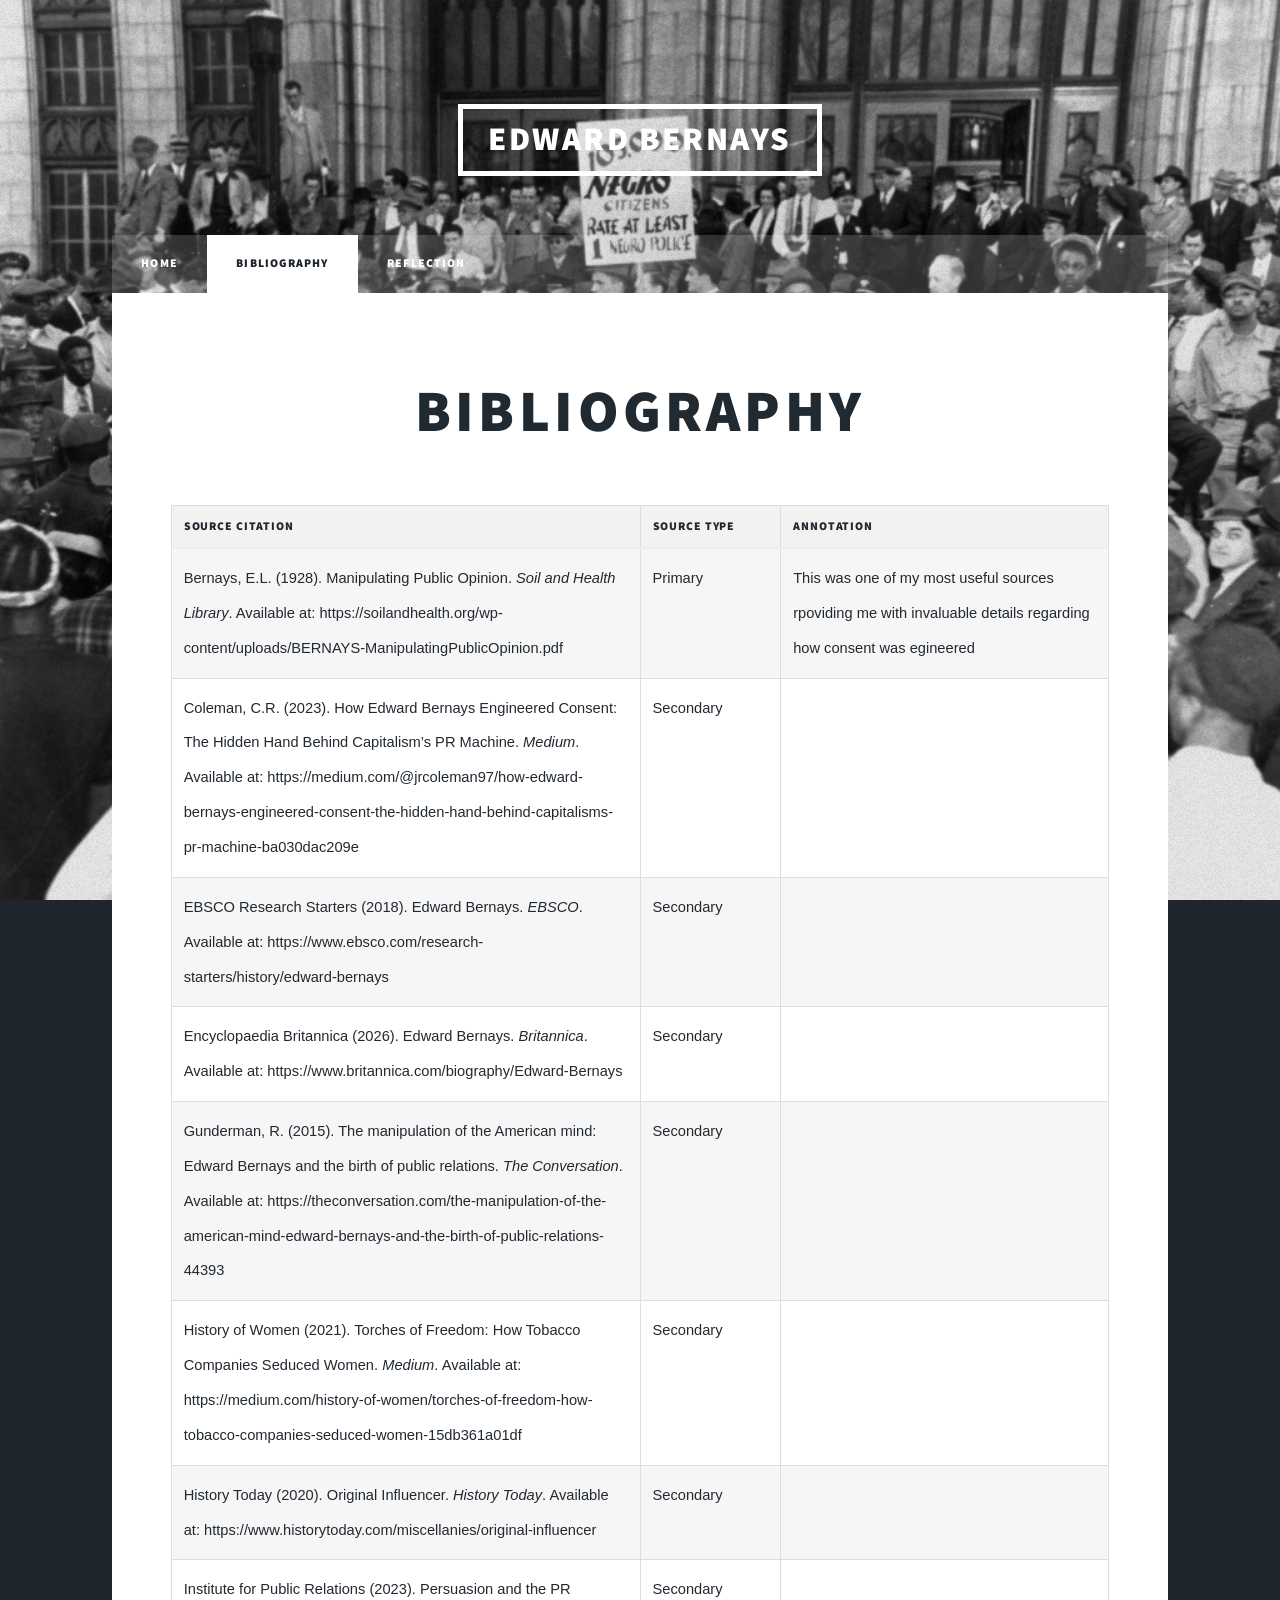
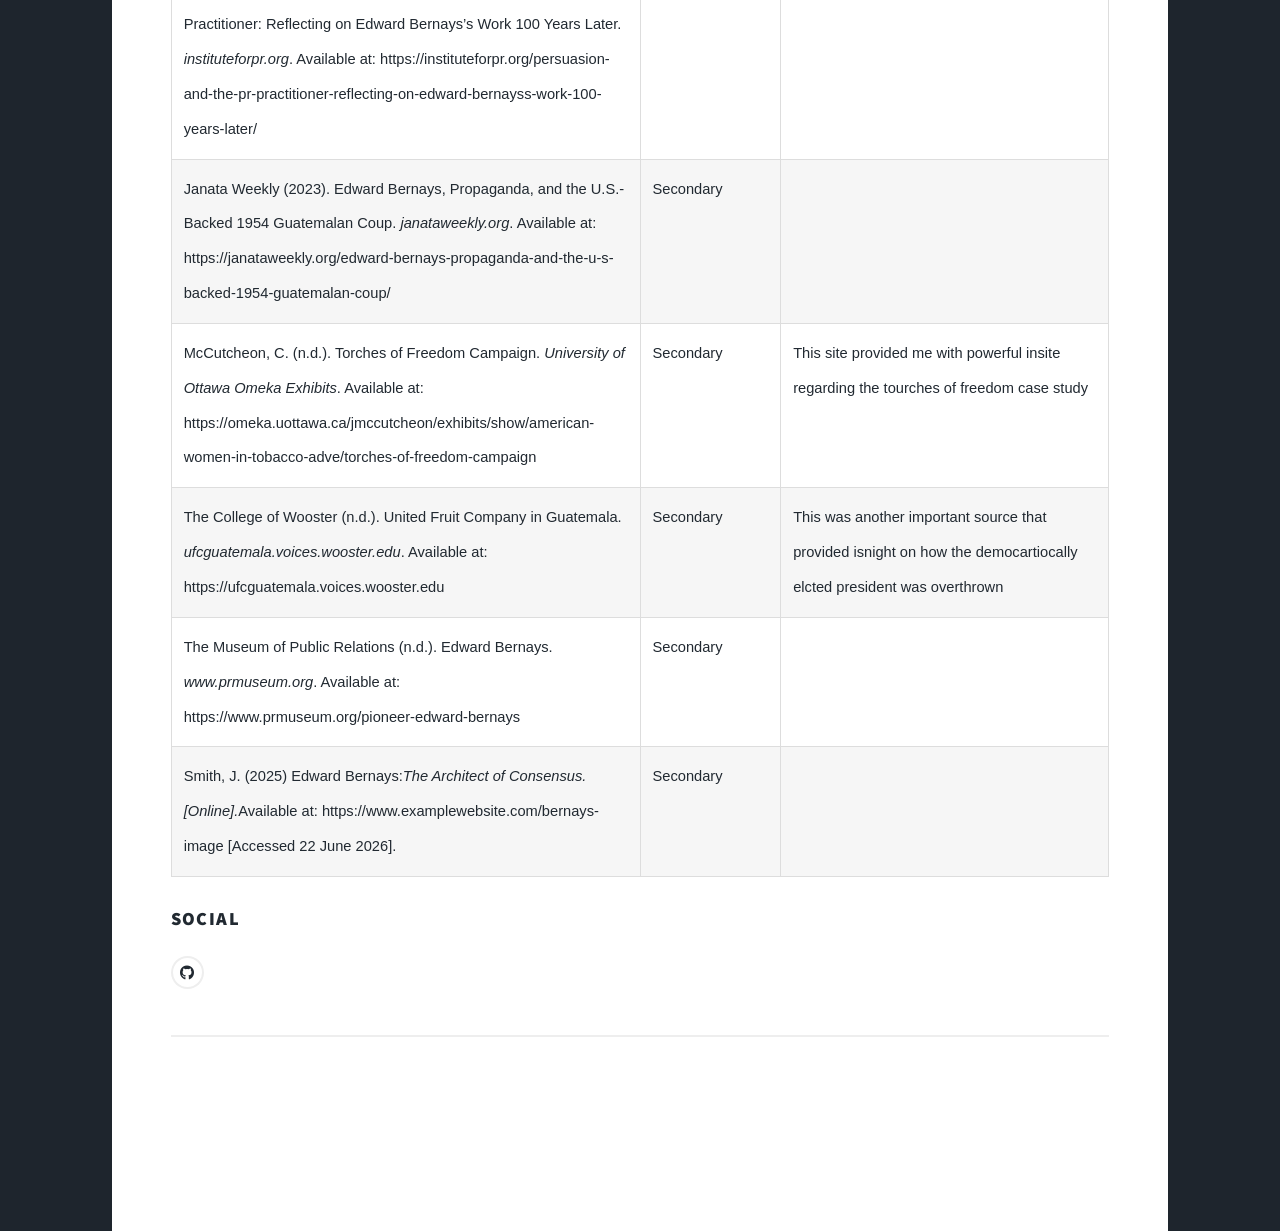
==== commit f9919d09: "Added source for image" ====
--- a/Bibliography.html
+++ b/Bibliography.html
@@ -114,6 +114,11 @@
       <td style="border: 1px solid #dddddd; padding: 12px;">Secondary</td>
       <td style="border: 1px solid #dddddd; padding: 12px;"></td>
     </tr>
+	<tr>
+      <td style="border: 1px solid #dddddd; padding: 12px;">Smith, J. (2025) Edward Bernays:<em>The Architect of Consensus. [Online].</em>Available at: https://www.examplewebsite.com/bernays-image [Accessed 22 June 2026].</td>
+      <td style="border: 1px solid #dddddd; padding: 12px;">Secondary</td>
+      <td style="border: 1px solid #dddddd; padding: 12px;"></td>
+    </tr>
   </tbody>
 </table>
 									</div>
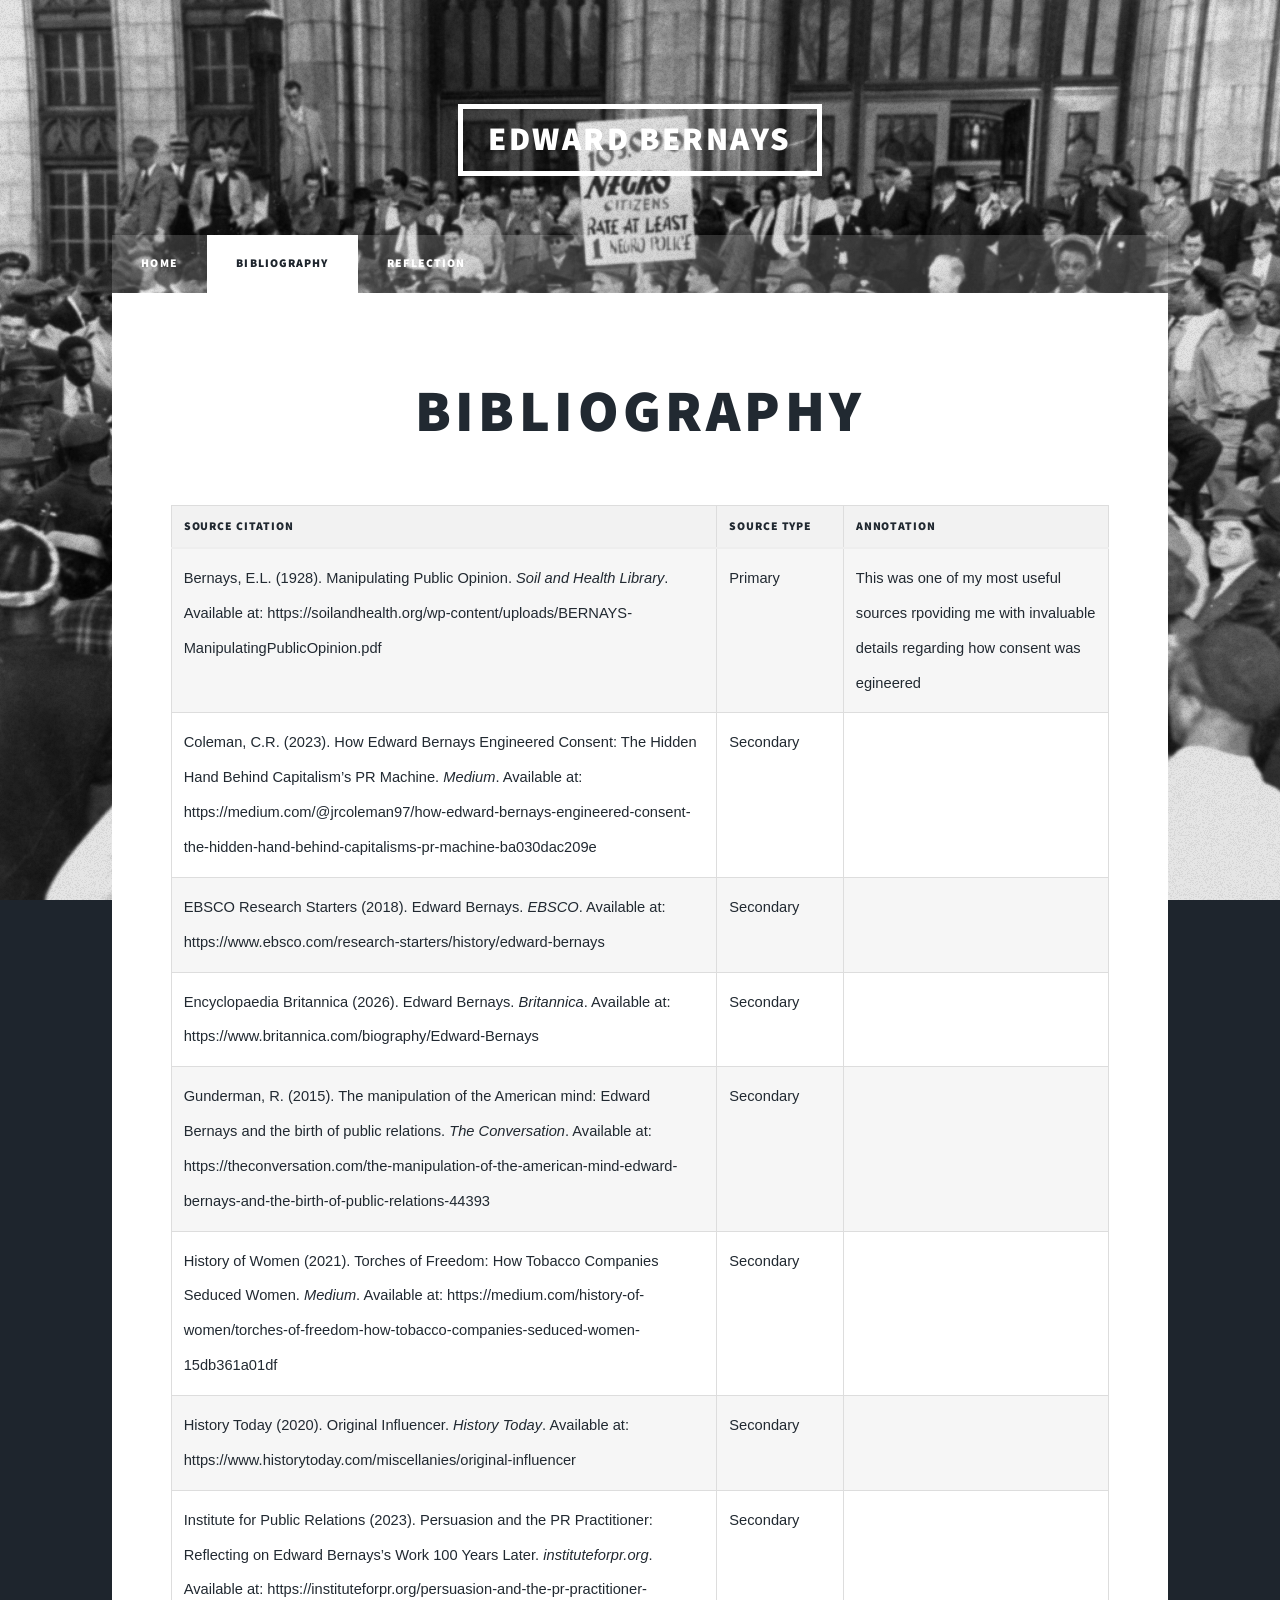
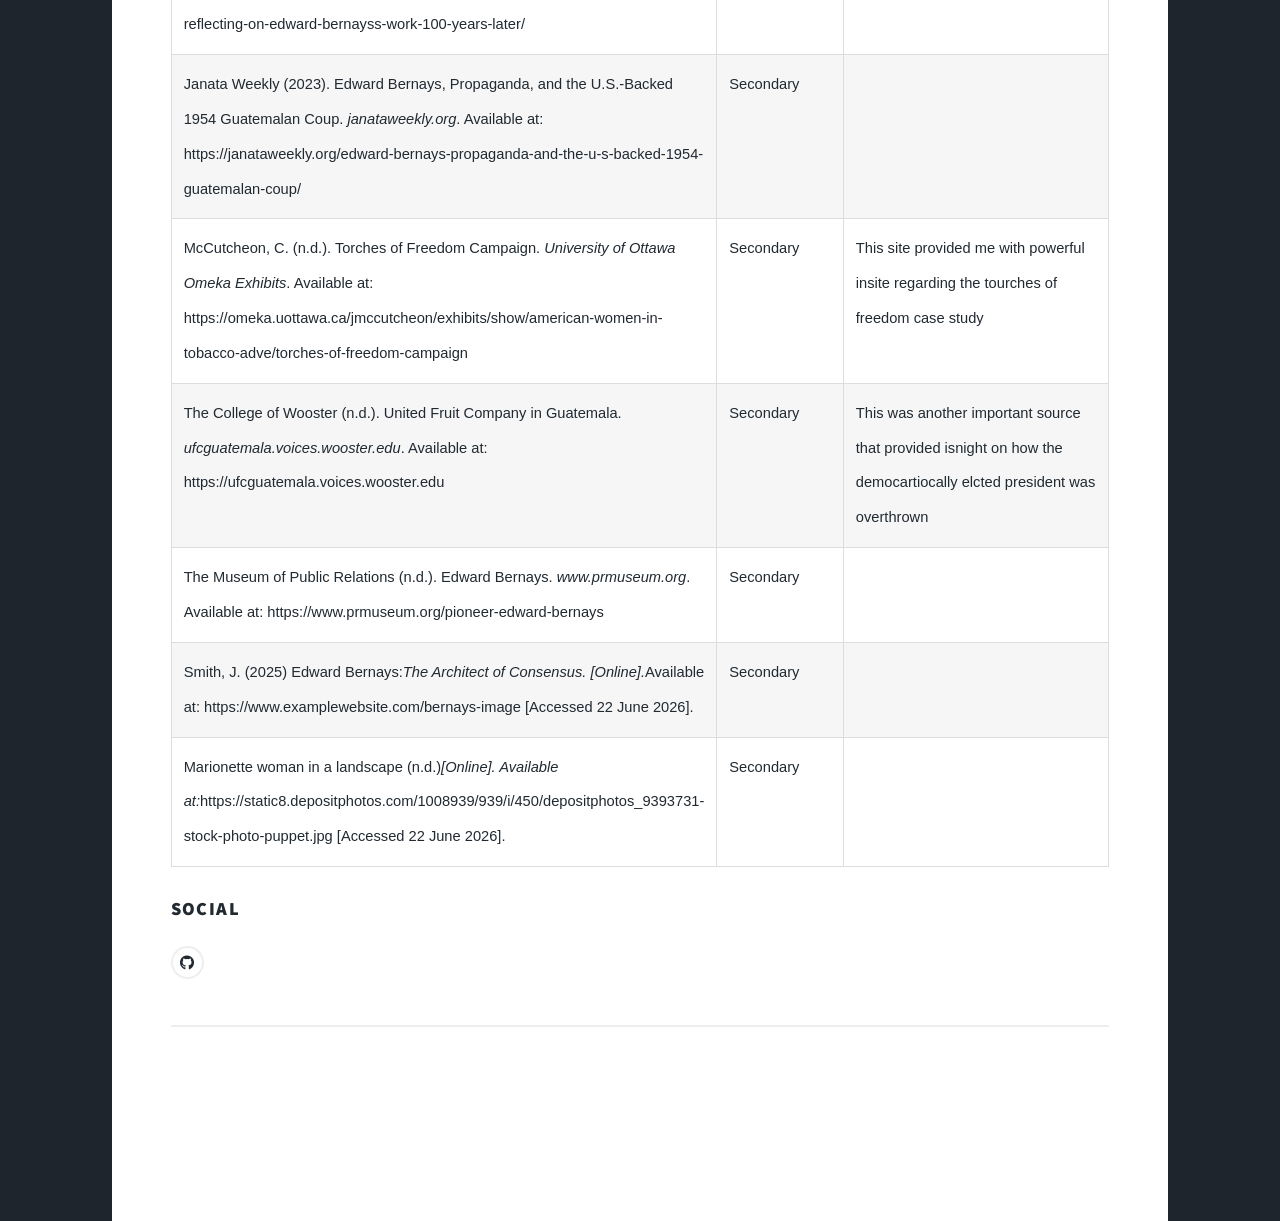
==== commit 78929cd6: "Added Newspaper.png reference" ====
--- a/Bibliography.html
+++ b/Bibliography.html
@@ -119,6 +119,11 @@
       <td style="border: 1px solid #dddddd; padding: 12px;">Secondary</td>
       <td style="border: 1px solid #dddddd; padding: 12px;"></td>
     </tr>
+	<tr>
+      <td style="border: 1px solid #dddddd; padding: 12px;">Marionette woman in a landscape (n.d.)<em>[Online]. Available at:</em>https://static8.depositphotos.com/1008939/939/i/450/depositphotos_9393731-stock-photo-puppet.jpg [Accessed 22 June 2026].</td>
+      <td style="border: 1px solid #dddddd; padding: 12px;">Secondary</td>
+      <td style="border: 1px solid #dddddd; padding: 12px;"></td>
+    </tr>
   </tbody>
 </table>
 									</div>
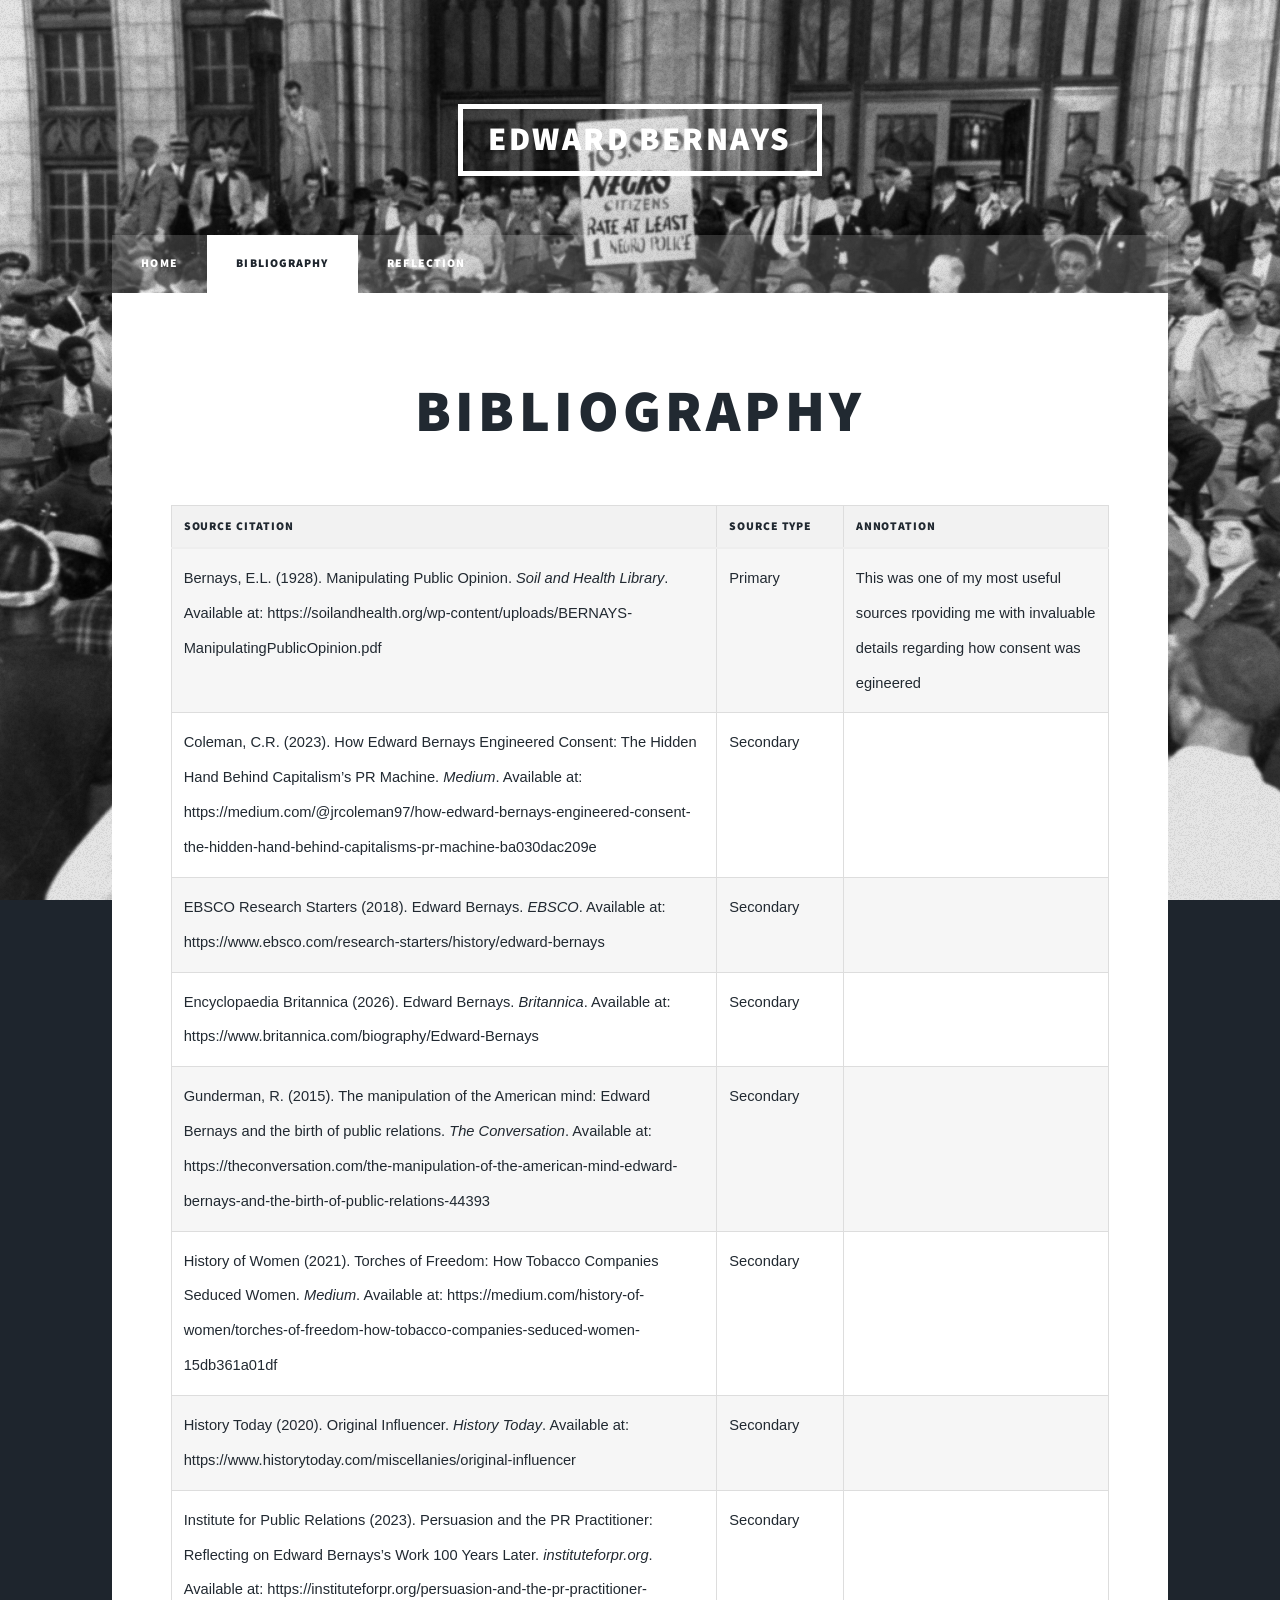
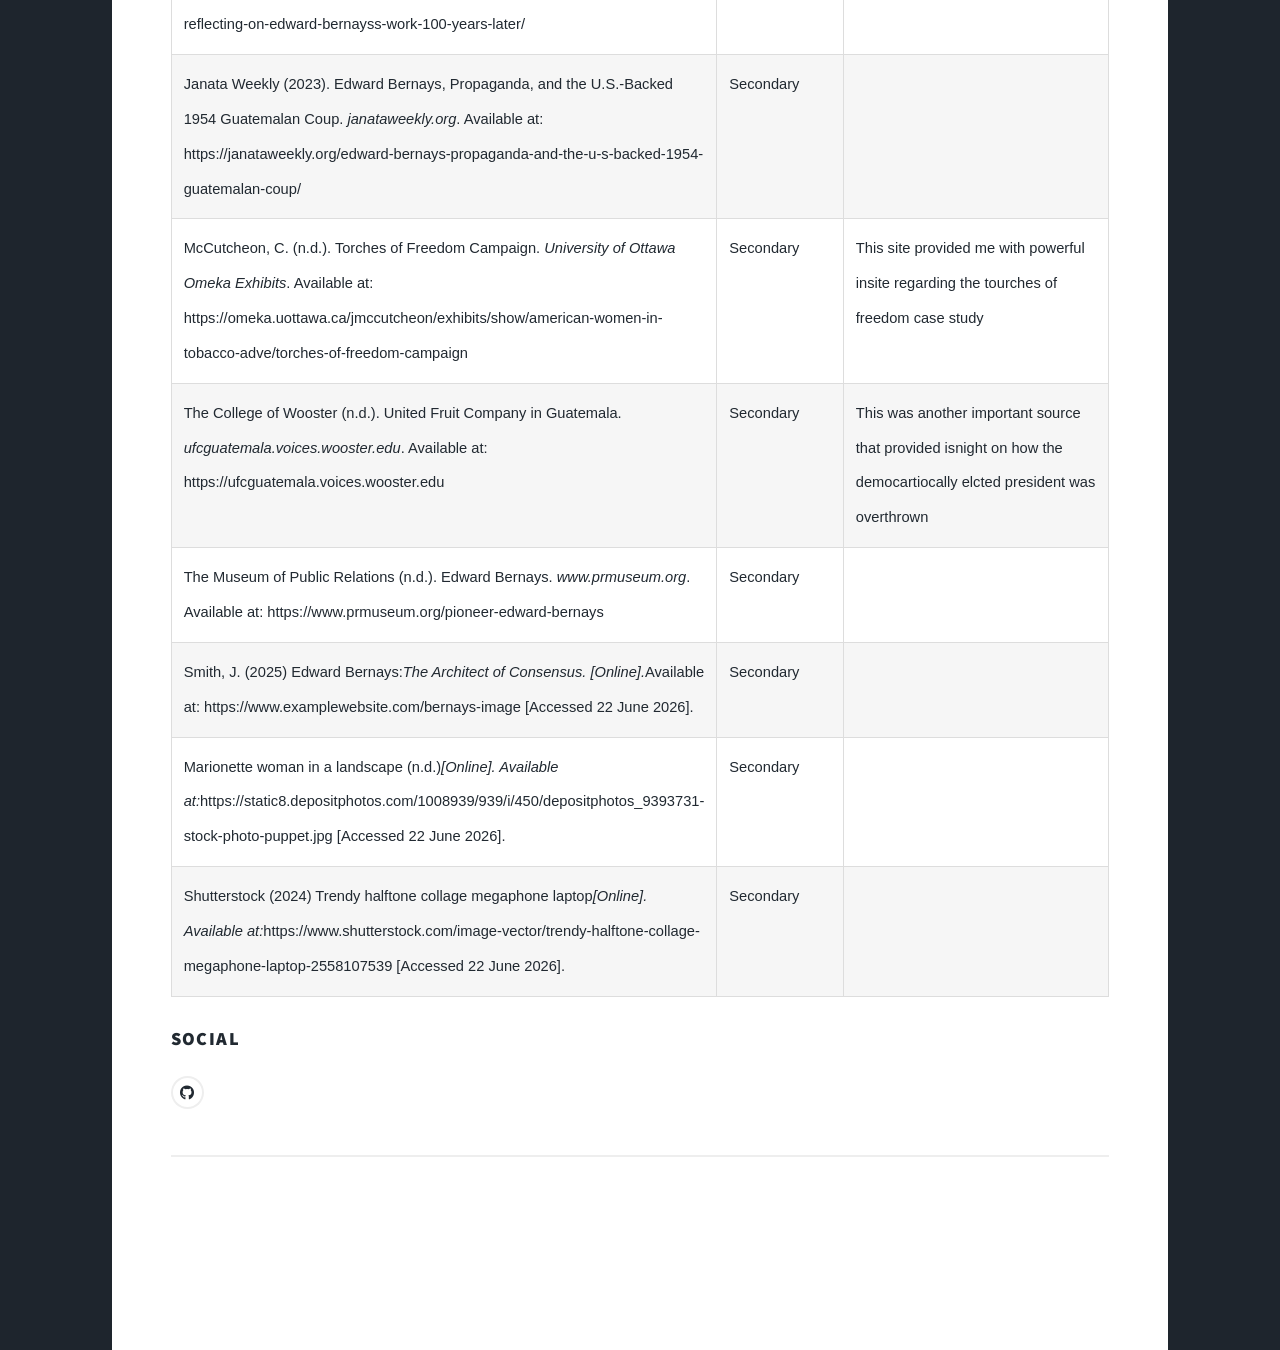
==== commit e181dc47: "Updated bibliography with image reference" ====
--- a/Bibliography.html
+++ b/Bibliography.html
@@ -124,6 +124,11 @@
       <td style="border: 1px solid #dddddd; padding: 12px;">Secondary</td>
       <td style="border: 1px solid #dddddd; padding: 12px;"></td>
     </tr>
+	<tr>
+      <td style="border: 1px solid #dddddd; padding: 12px;">Shutterstock (2024) Trendy halftone collage megaphone laptop<em>[Online]. Available at:</em>https://www.shutterstock.com/image-vector/trendy-halftone-collage-megaphone-laptop-2558107539 [Accessed 22 June 2026].</td>
+      <td style="border: 1px solid #dddddd; padding: 12px;">Secondary</td>
+      <td style="border: 1px solid #dddddd; padding: 12px;"></td>
+    </tr>
   </tbody>
 </table>
 									</div>
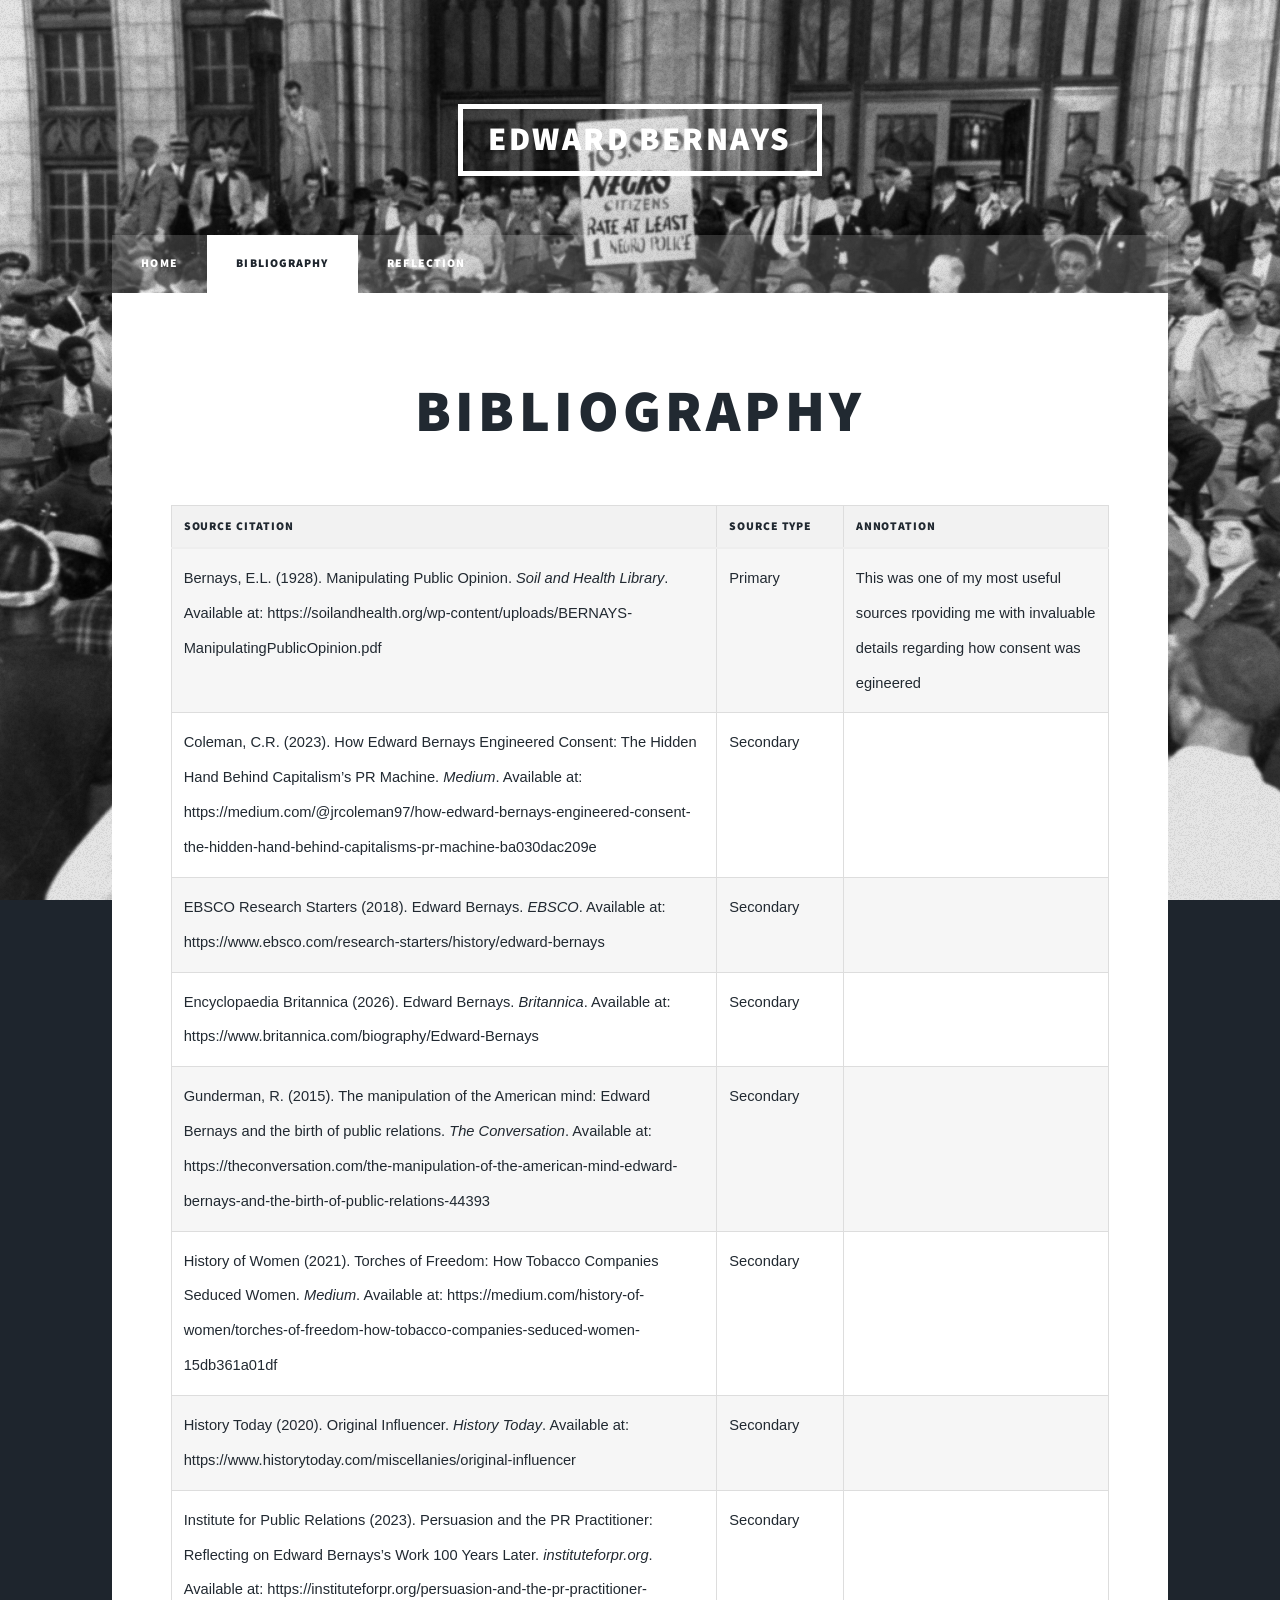
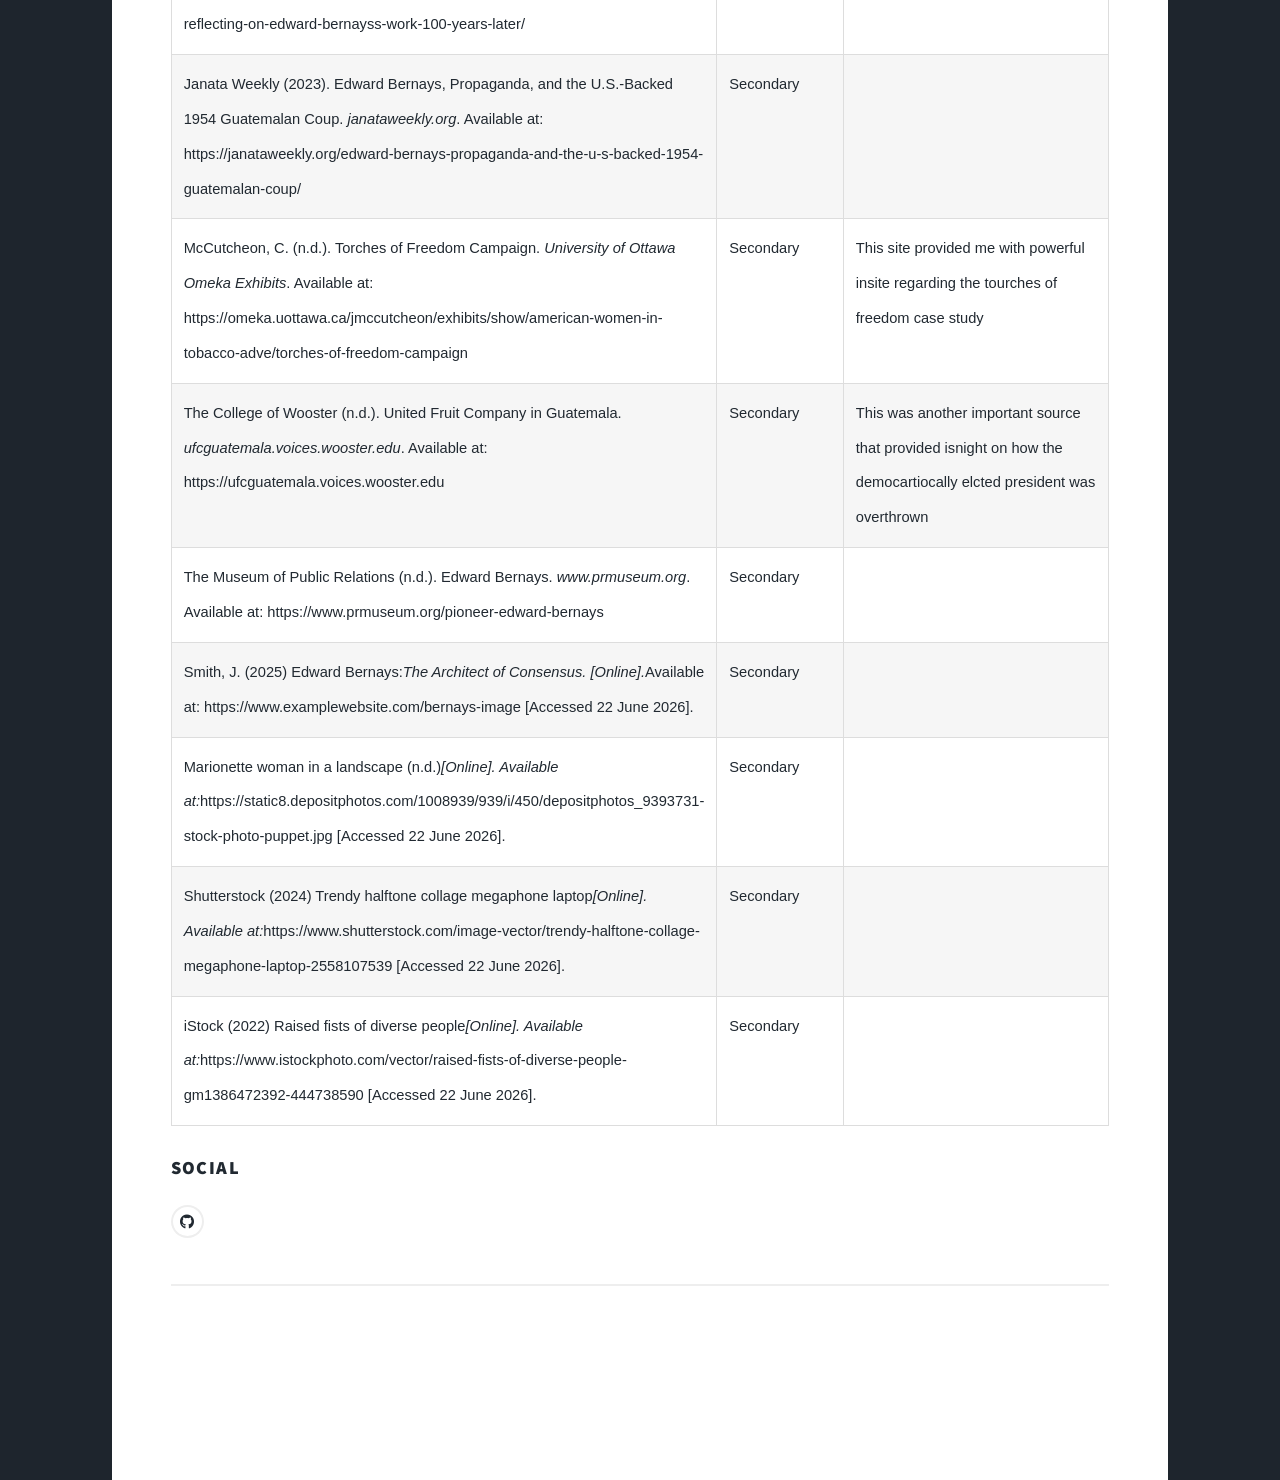
==== commit be0d090b: "Added Harvard reference to fists image in Bibliography.html" ====
--- a/Bibliography.html
+++ b/Bibliography.html
@@ -129,6 +129,11 @@
       <td style="border: 1px solid #dddddd; padding: 12px;">Secondary</td>
       <td style="border: 1px solid #dddddd; padding: 12px;"></td>
     </tr>
+	<tr>
+      <td style="border: 1px solid #dddddd; padding: 12px;">iStock (2022) Raised fists of diverse people<em>[Online]. Available at:</em>https://www.istockphoto.com/vector/raised-fists-of-diverse-people-gm1386472392-444738590 [Accessed 22 June 2026].</td>
+      <td style="border: 1px solid #dddddd; padding: 12px;">Secondary</td>
+      <td style="border: 1px solid #dddddd; padding: 12px;"></td>
+    </tr>
   </tbody>
 </table>
 									</div>
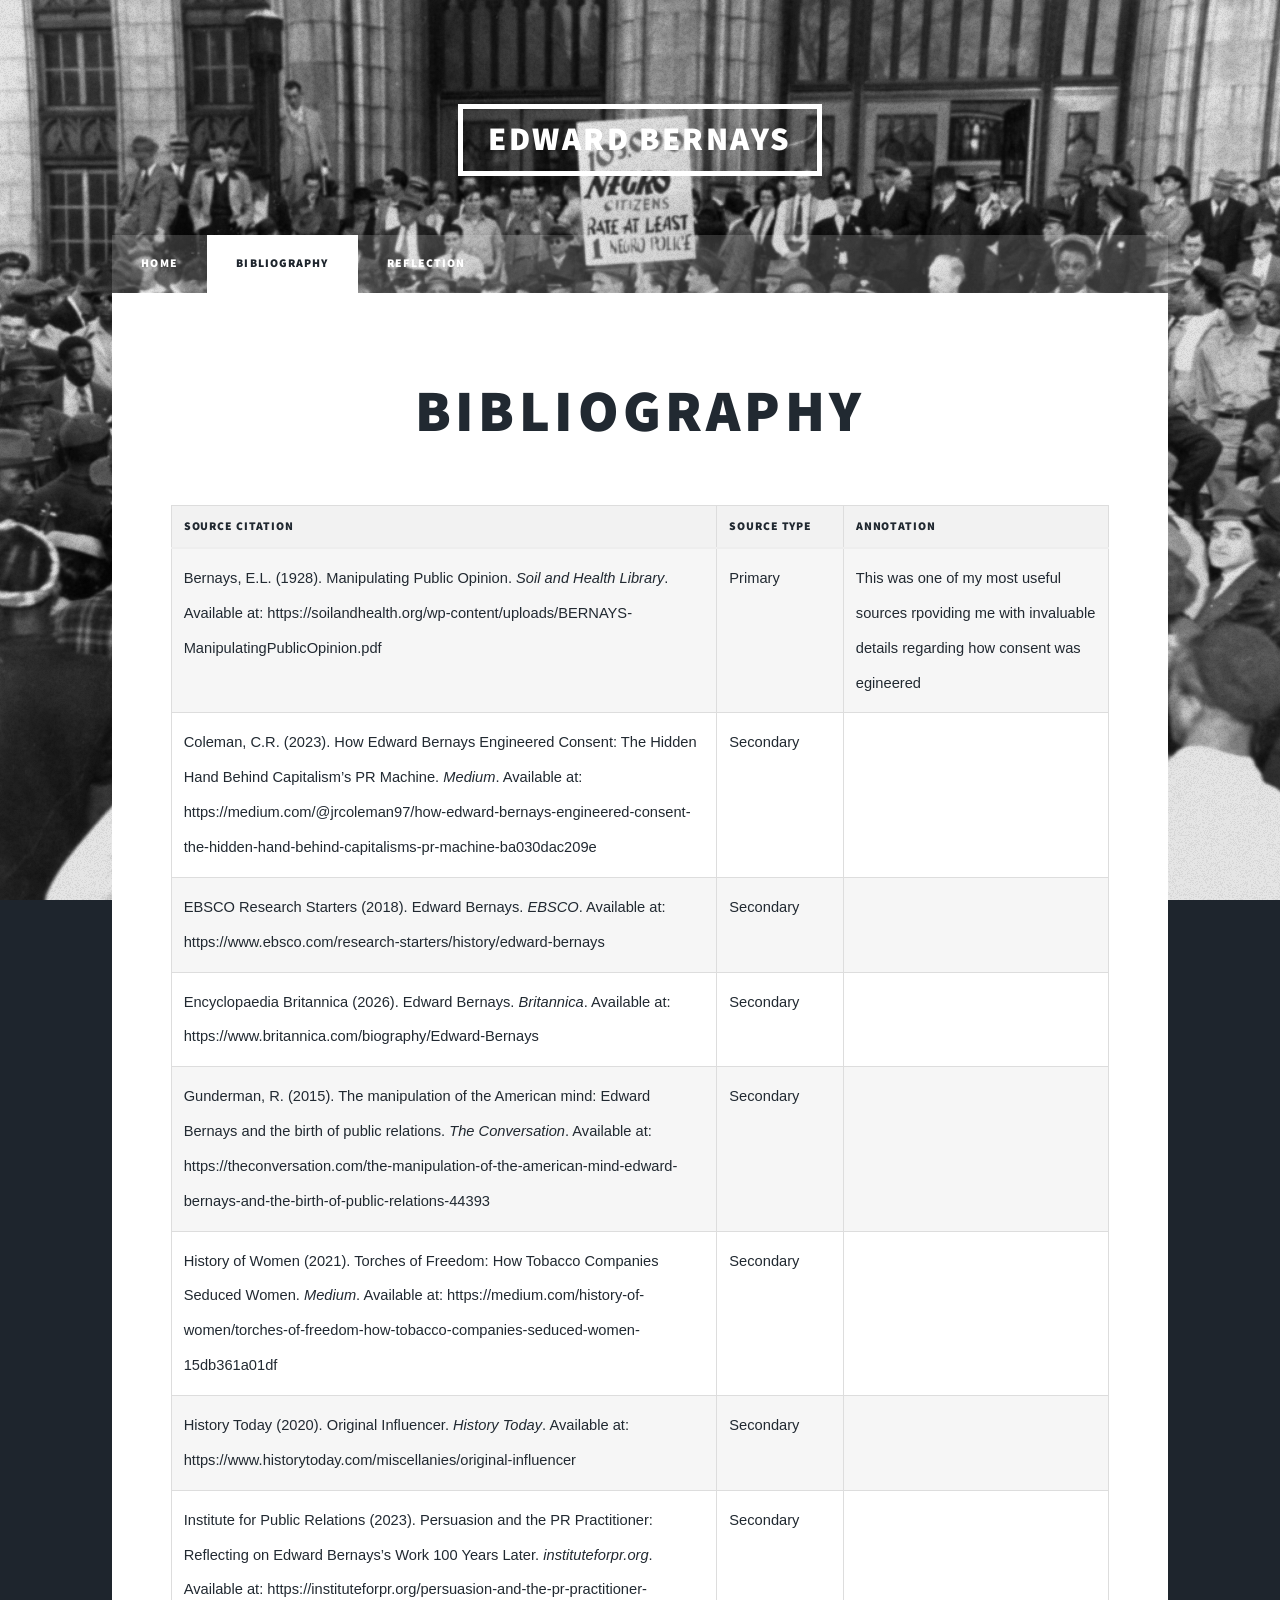
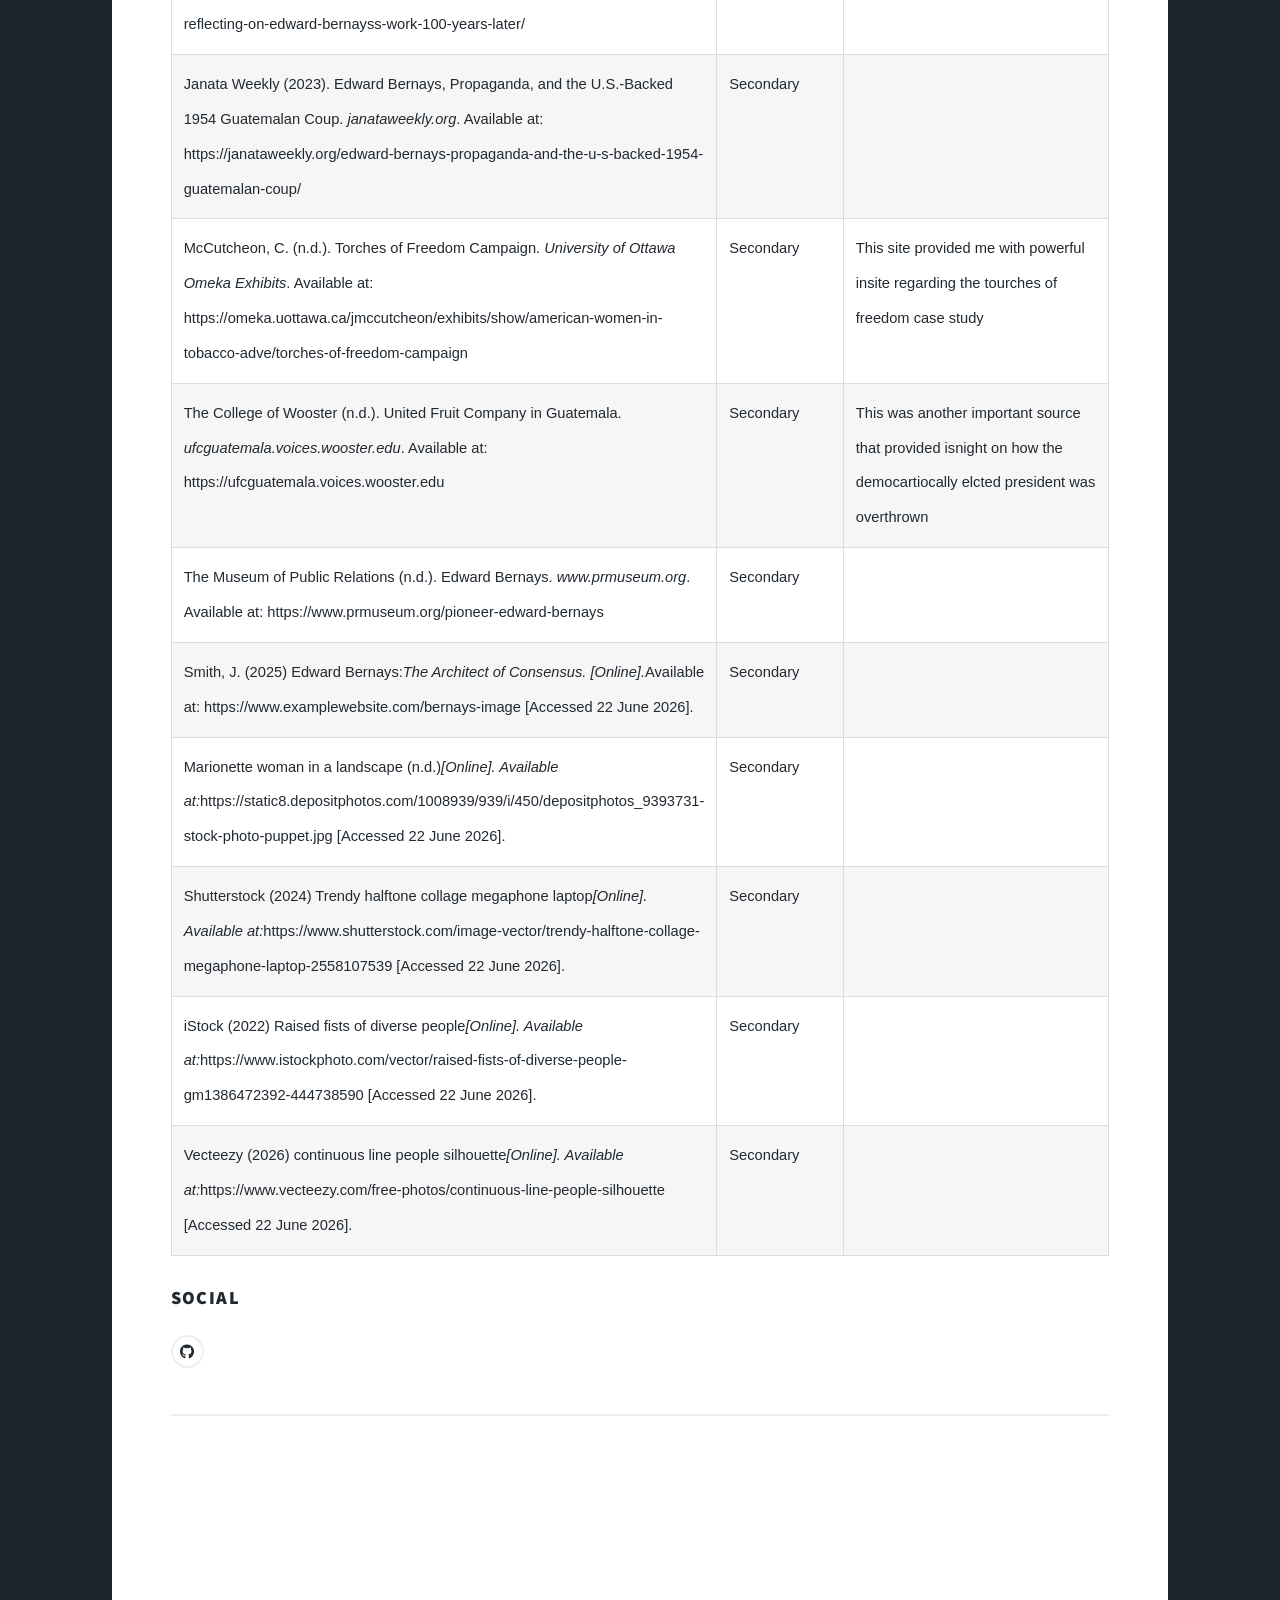
==== commit 2abe6714: "Updated Bibliography to show minimilist line of people image" ====
--- a/Bibliography.html
+++ b/Bibliography.html
@@ -134,6 +134,11 @@
       <td style="border: 1px solid #dddddd; padding: 12px;">Secondary</td>
       <td style="border: 1px solid #dddddd; padding: 12px;"></td>
     </tr>
+	<tr>
+      <td style="border: 1px solid #dddddd; padding: 12px;">Vecteezy (2026) continuous line people silhouette<em>[Online]. Available at:</em>https://www.vecteezy.com/free-photos/continuous-line-people-silhouette [Accessed 22 June 2026].</td>
+      <td style="border: 1px solid #dddddd; padding: 12px;">Secondary</td>
+      <td style="border: 1px solid #dddddd; padding: 12px;"></td>
+    </tr>
   </tbody>
 </table>
 									</div>
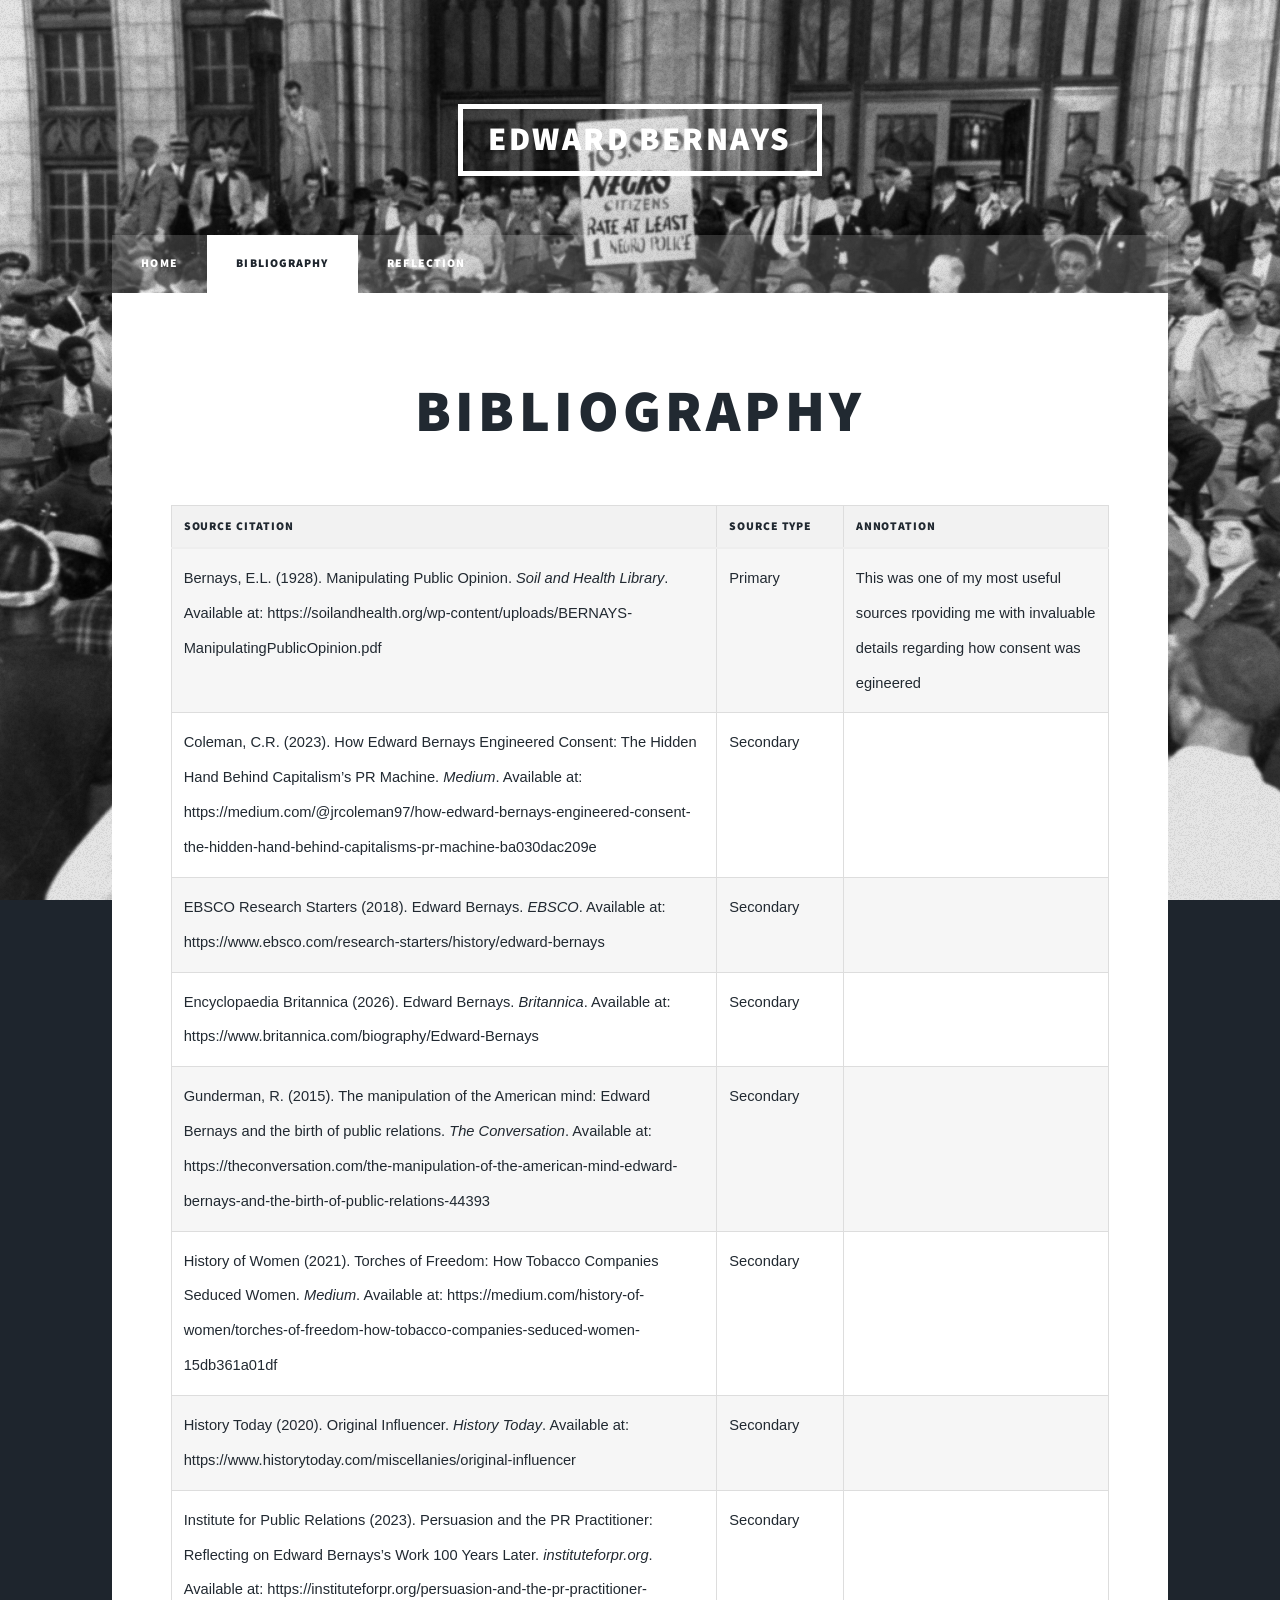
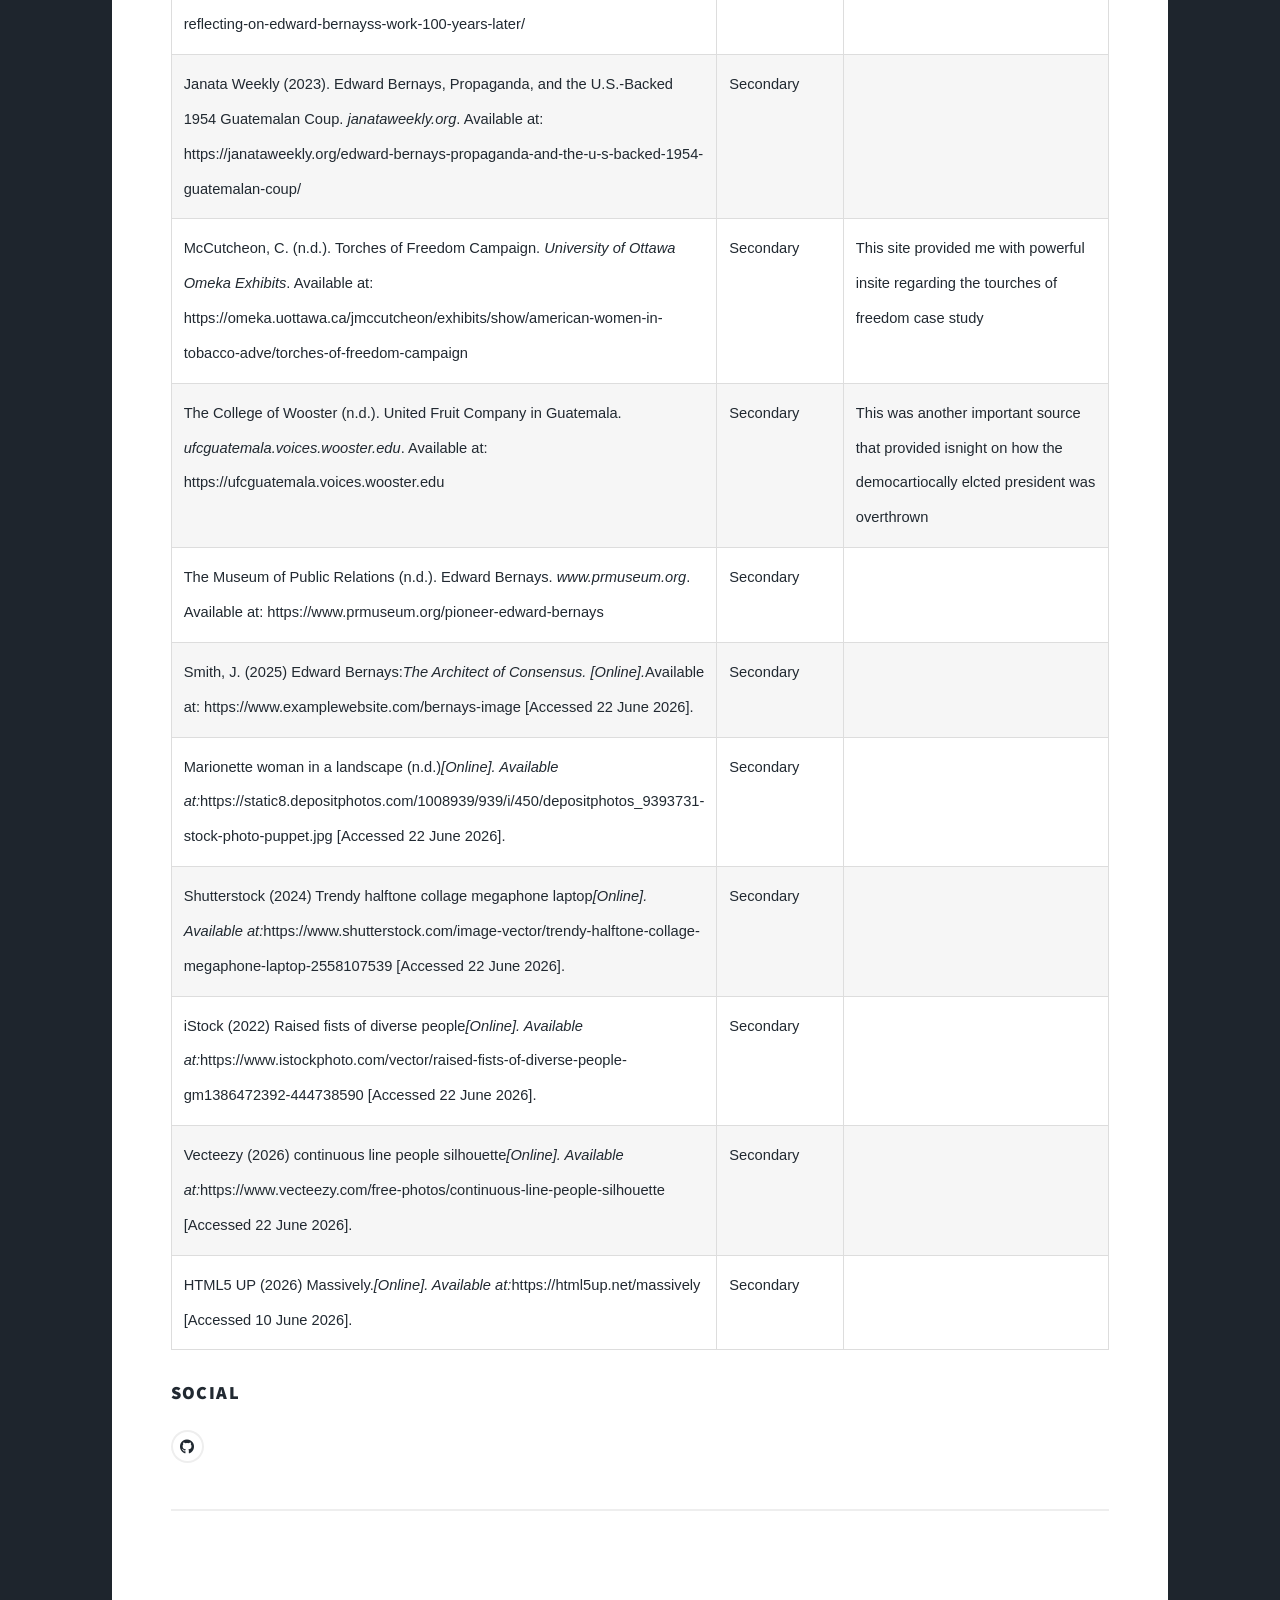
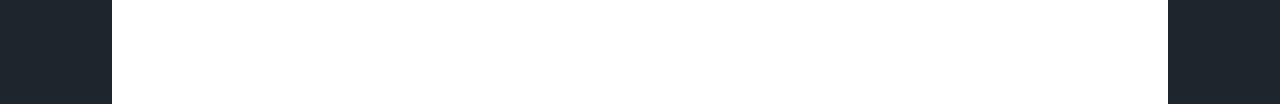
==== commit aa6b2a8e: "Added reference to HTML5up website template in Bibliography.html" ====
--- a/Bibliography.html
+++ b/Bibliography.html
@@ -139,6 +139,11 @@
       <td style="border: 1px solid #dddddd; padding: 12px;">Secondary</td>
       <td style="border: 1px solid #dddddd; padding: 12px;"></td>
     </tr>
+	<tr>
+      <td style="border: 1px solid #dddddd; padding: 12px;">HTML5 UP (2026) Massively.<em>[Online]. Available at:</em>https://html5up.net/massively [Accessed 10 June 2026].</td>
+      <td style="border: 1px solid #dddddd; padding: 12px;">Secondary</td>
+      <td style="border: 1px solid #dddddd; padding: 12px;"></td>
+    </tr>
   </tbody>
 </table>
 									</div>
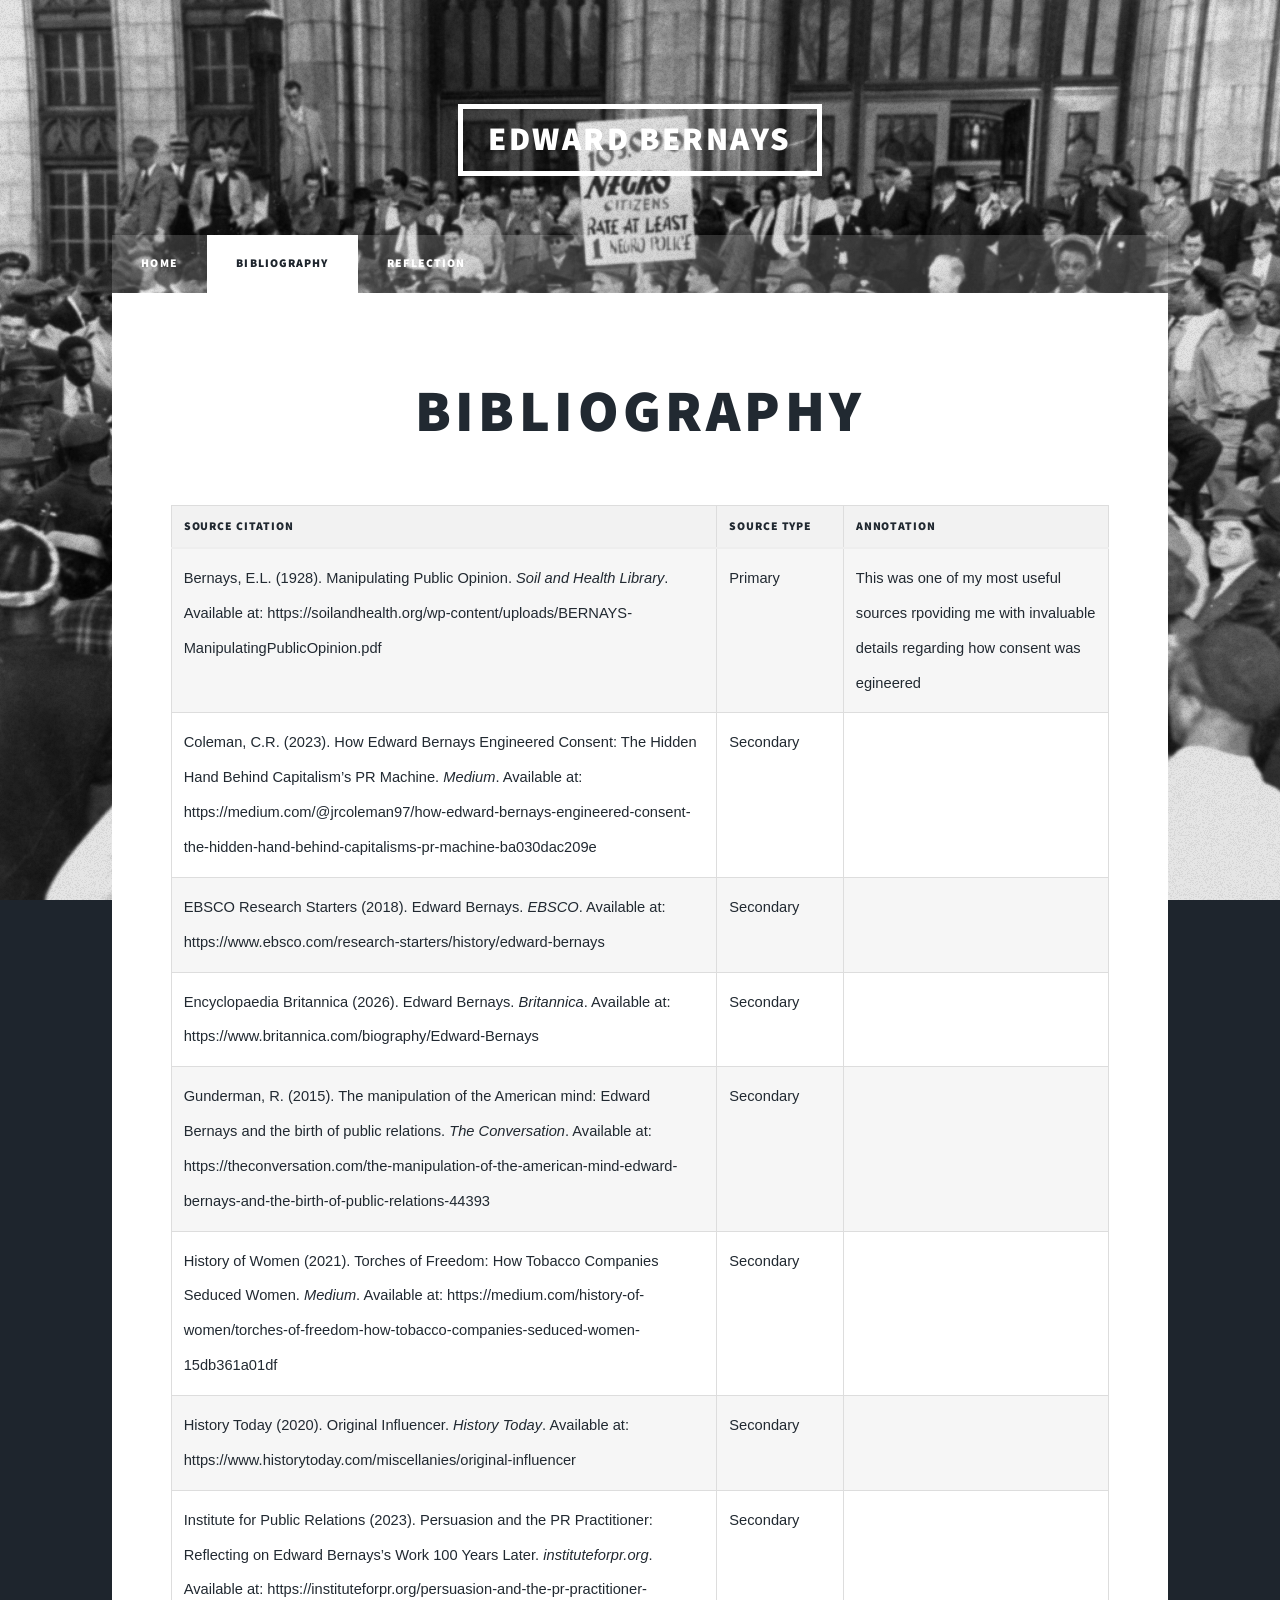
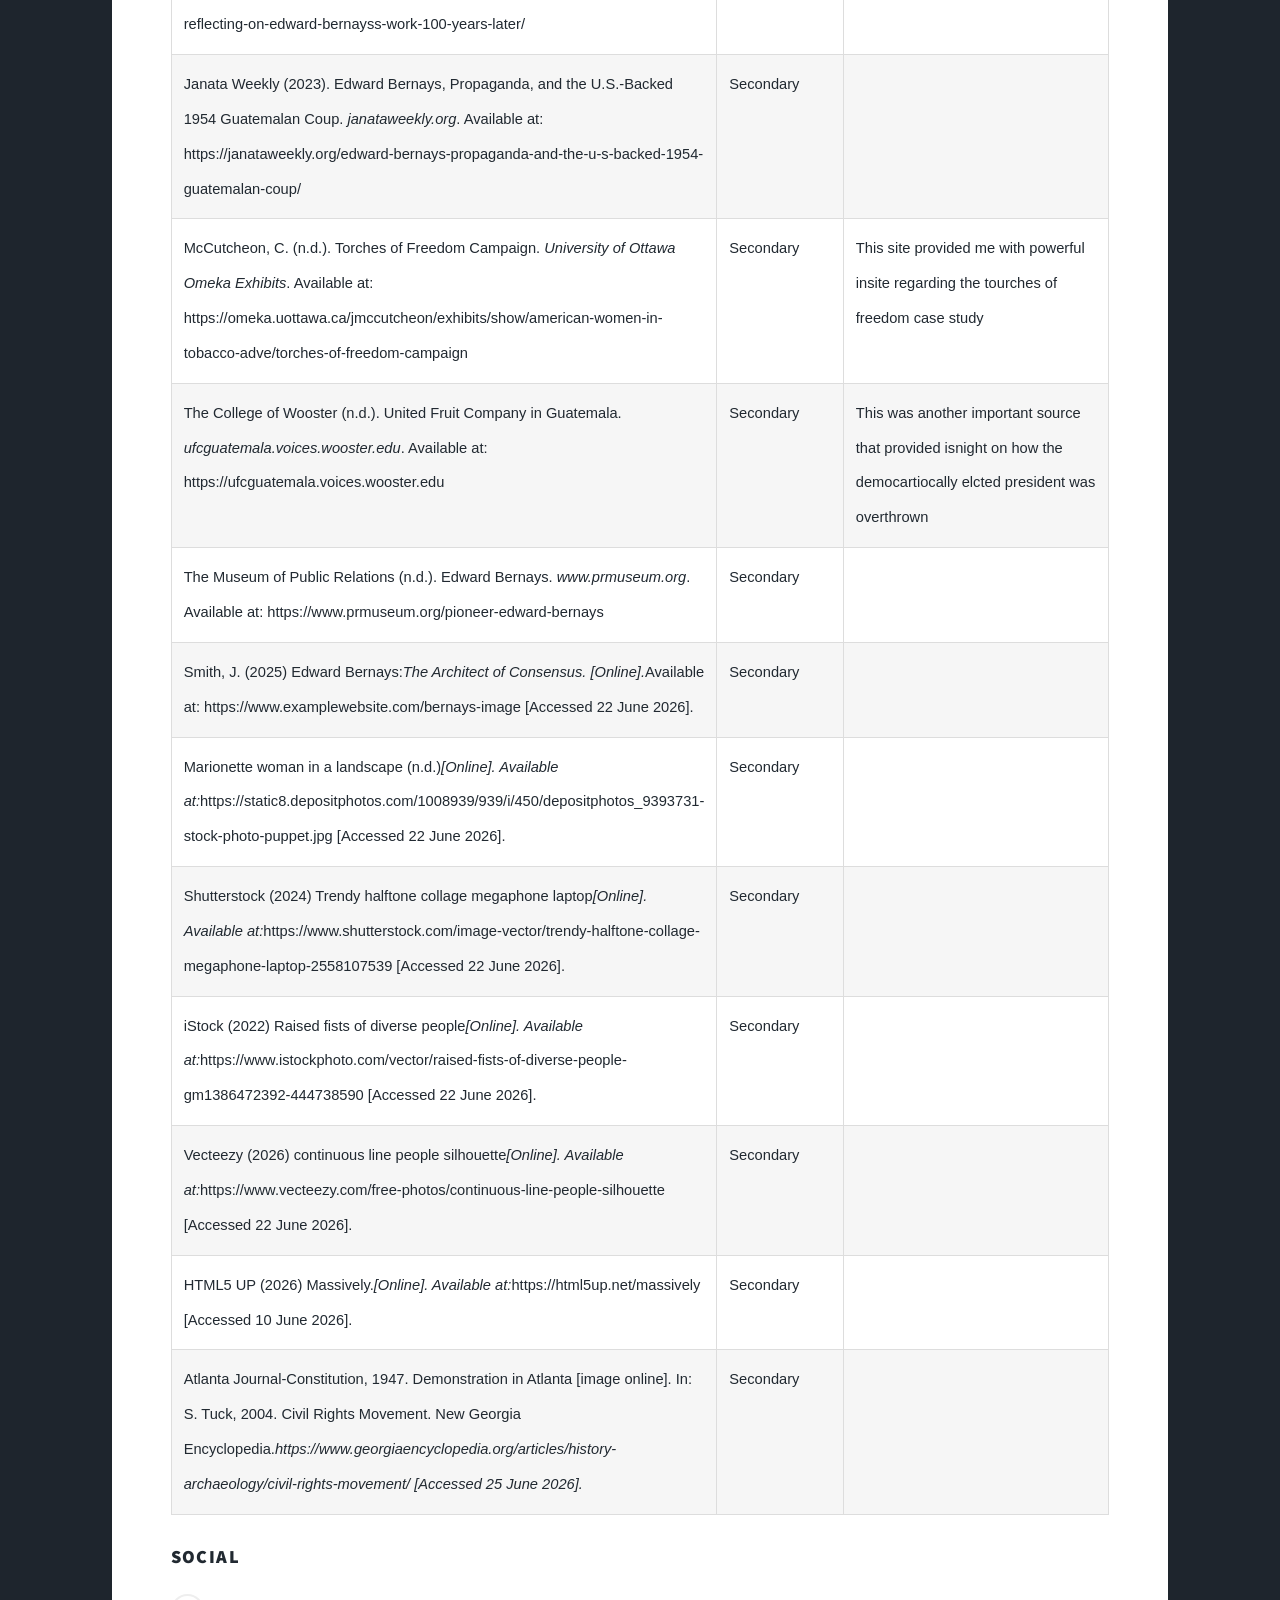
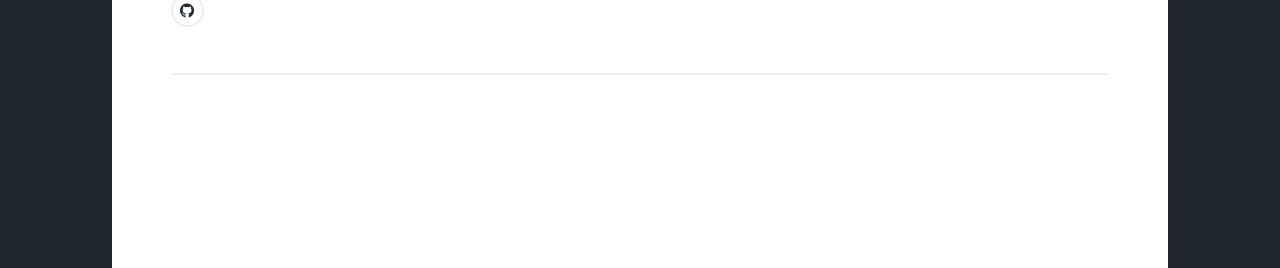
==== commit 06038952: "Added reference for website background image" ====
--- a/Bibliography.html
+++ b/Bibliography.html
@@ -144,6 +144,11 @@
       <td style="border: 1px solid #dddddd; padding: 12px;">Secondary</td>
       <td style="border: 1px solid #dddddd; padding: 12px;"></td>
     </tr>
+  <tr>
+      <td style="border: 1px solid #dddddd; padding: 12px;">Atlanta Journal-Constitution, 1947. Demonstration in Atlanta [image online]. In: S. Tuck, 2004. Civil Rights Movement. New Georgia Encyclopedia.<em>https://www.georgiaencyclopedia.org/articles/history-archaeology/civil-rights-movement/ [Accessed 25 June 2026].</td>
+      <td style="border: 1px solid #dddddd; padding: 12px;">Secondary</td>
+      <td style="border: 1px solid #dddddd; padding: 12px;"></td>
+    </tr>
   </tbody>
 </table>
 									</div>
